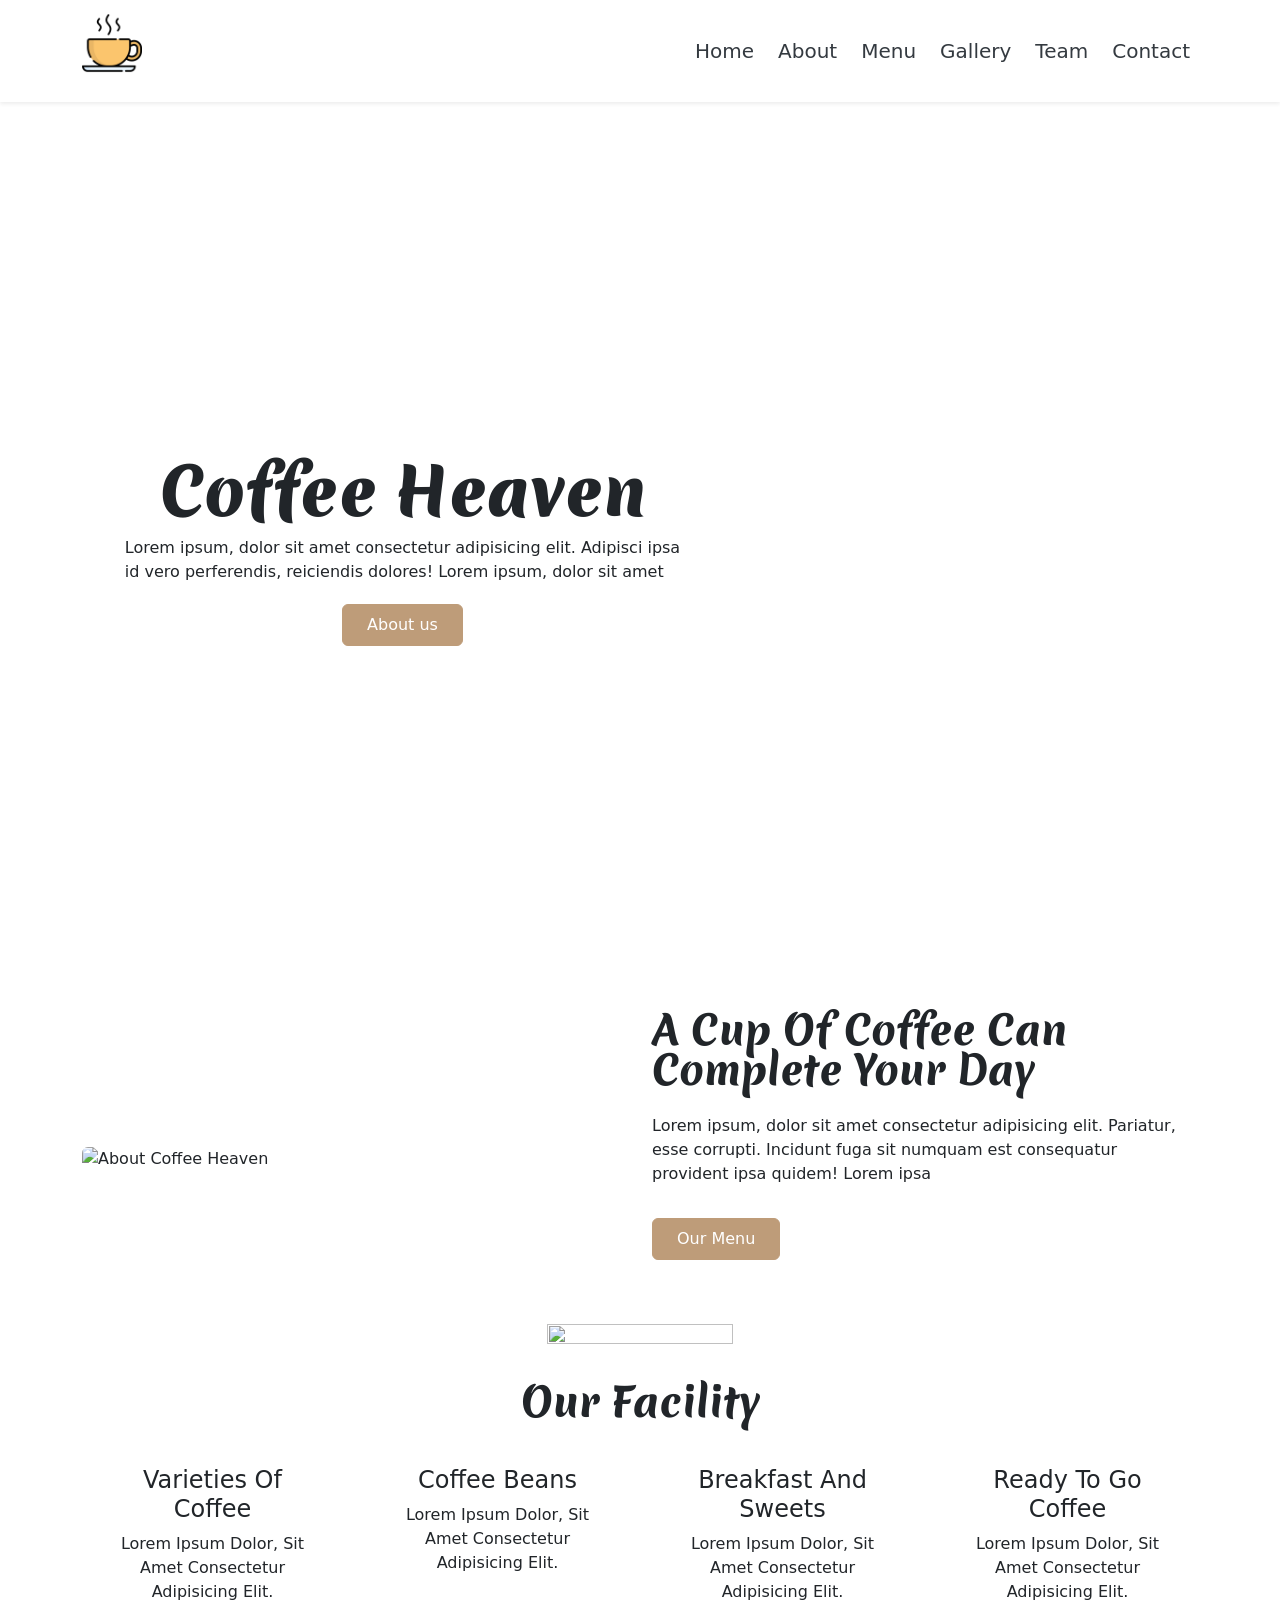
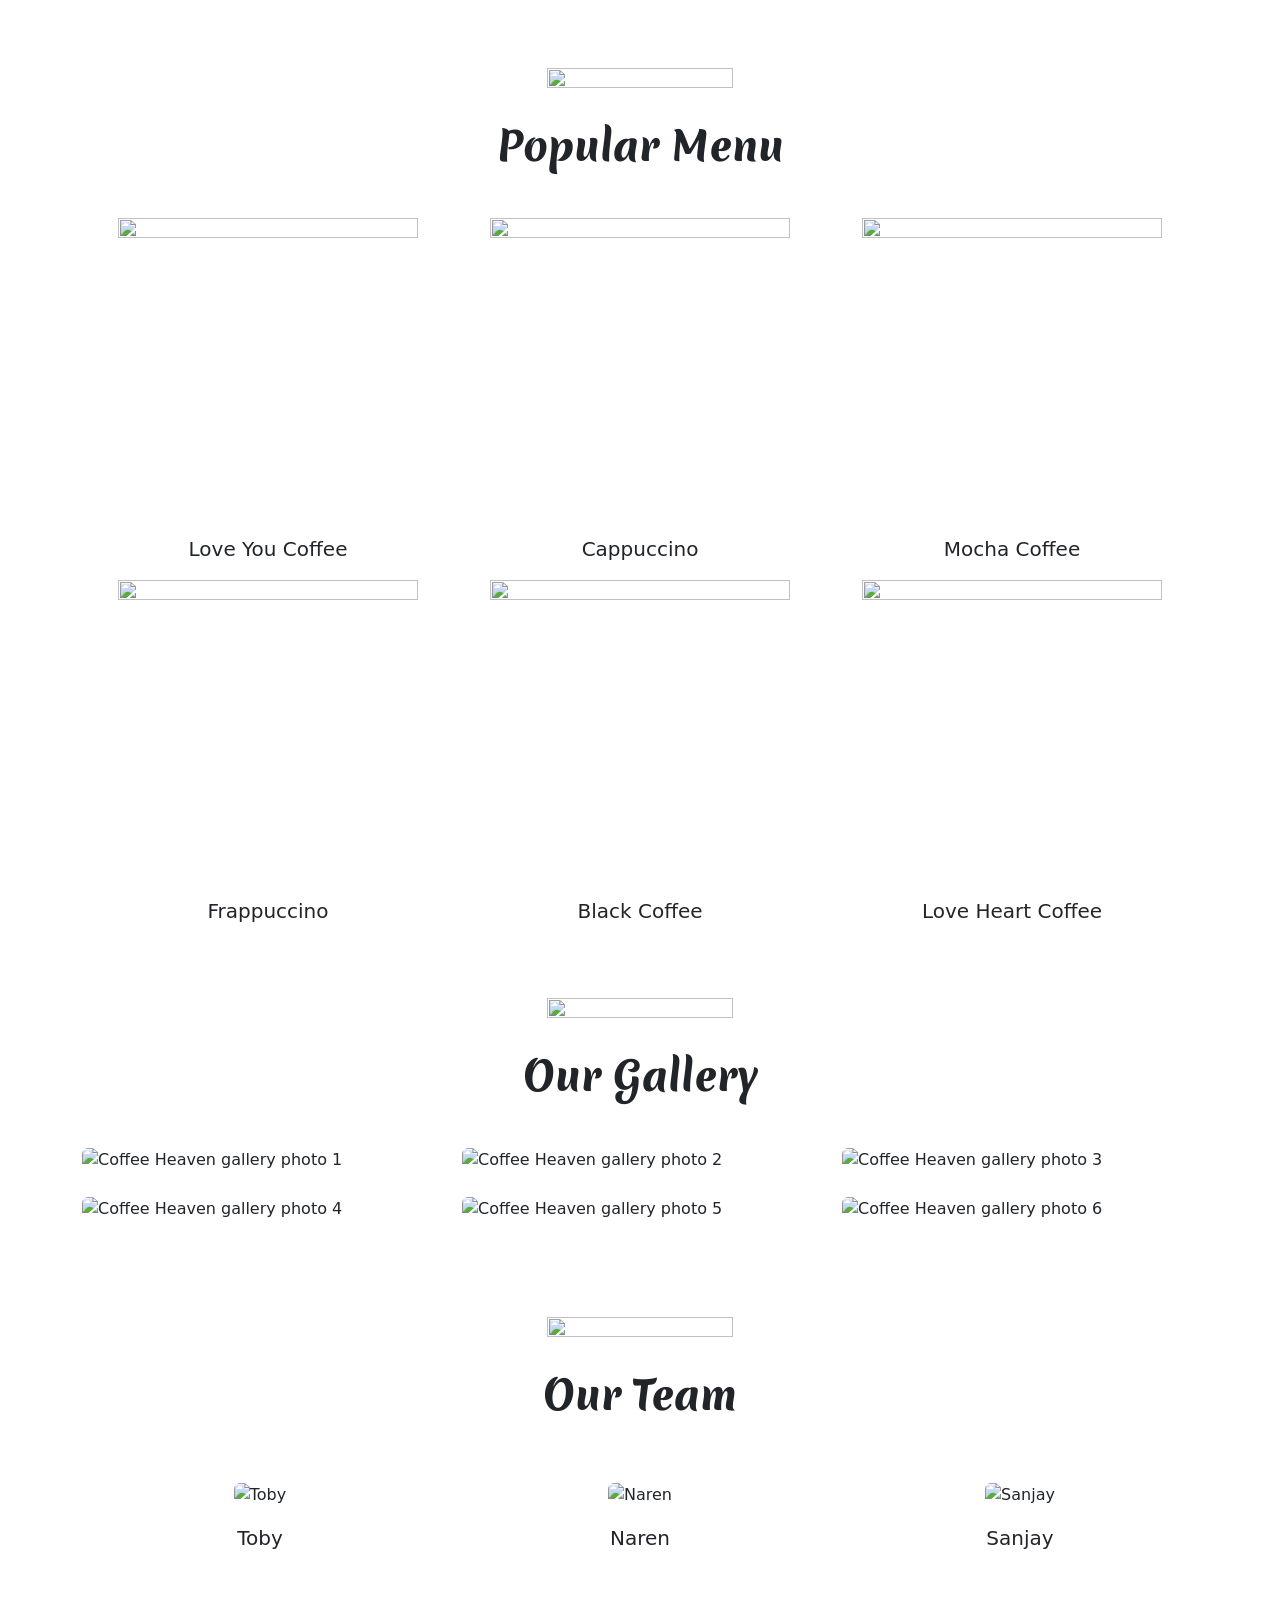
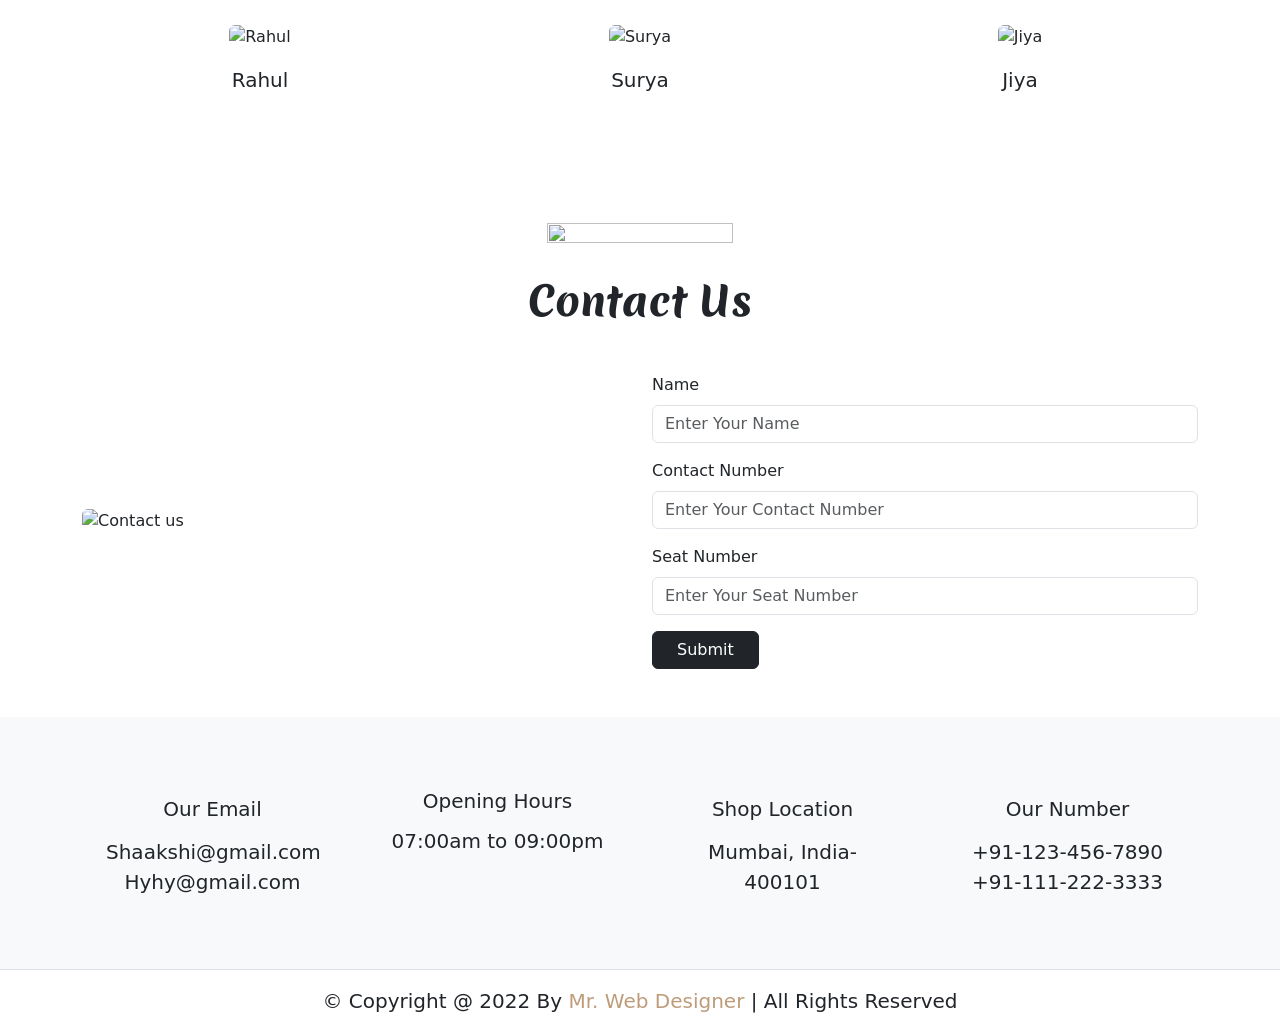
==== index.html @ 3662e6f1 "Firstcommit" ====
<!doctype html>
<html lang="en">

<head>

  <meta charset="UTF-8">

  <meta name="viewport" content="width=device-width, initial-scale=1.0">
  <!-- title -->
  <title>Coffee Heaven</title>


  <!-- Bootstrap CSS -->

  <link href="https://cdn.jsdelivr.net/npm/bootstrap@5.3.8/dist/css/bootstrap.min.css" rel="stylesheet"
    integrity="sha384-sRIl4kxILFvY47J16cr9ZwB07vP4J8+LH7qKQnuqkuIAvNWLzeN8tE5YBujZqJLB" crossorigin="anonymous">
  <!-- google font -->
  <link rel="preconnect" href="https://fonts.googleapis.com">
  <link rel="preconnect" href="https://fonts.gstatic.com" crossorigin>

  <link
    href="https://fonts.googleapis.com/css2?family=Inter:wght@100;200;300;400;500;600;700;800;900&family=Montserrat:wght@100;200;300;400;500;600;700;800;900&family=Open+Sans:wght@300;400;500;600;700;800&family=Oswald:wght@200;300;400;500;600;700&family=Poppins:wght@100;200;300;400;500;600;700;800;900&family=Roboto:wght@100;300;400;500;700;900&family=Lato:wght@100;300;400;700;900&family=Nunito:wght@200;300;400;500;600;700;800;900&family=Raleway:wght@100;200;300;400;500;600;700;800;900&family=Playfair+Display:ital,wght@0,400;0,500;0,600;0,700;1,400;1,500;1,600;1,700&family=Merienda:wght@400;500;600;700;800;900&display=swap"
    rel="stylesheet">


  <!-- Font Awesome -->

  <link rel="stylesheet" href="https://cdnjs.cloudflare.com/ajax/libs/font-awesome/7.0.1/css/all.min.css"
    integrity="sha512-2SwdPD6INVrV/lHTZbO2nodKhrnDdJK9/kg2XD1r9uGqPo1cUbujc+IYdlYdEErWNu69gVcYgdxlmVmzTWnetw=="
    crossorigin="anonymous" referrerpolicy="no-referrer">

  <!-- css link -->
  <link rel="stylesheet" href="style.css">

</head>


<body>
  <header>
    <nav class="navbar navbar-expand-lg shadow-sm sticky-top bg-white">
      <div class="container">
        <a class="navbar-brand" href="#">
          <figure>
            <img src="./assets/Images/logo.png" alt="Coffee Shop" width="60">
          </figure>
        </a>
        <button class="navbar-toggler" type="button" data-bs-toggle="collapse" data-bs-target="#navbarNav"
          aria-controls="navbarNav" aria-expanded="false" aria-label="Toggle navigation">
          <span class="navbar-toggler-icon"></span>
        </button>
        <div class="collapse navbar-collapse" id="navbarNav">
          <ul class="navbar-nav ms-auto gap-lg-2 text-center" id="navigation">
            <li class="nav-item">
              <a class="nav-link nunito fs-5 fw-normal lh-lg" href="#">Home</a>
            </li>
            <li class="nav-item">
              <a class="nav-link nunito fs-5 fw-normal lh-lg" href="#">About</a>
            </li>
            <li class="nav-item">
              <a class="nav-link nunito fs-5 fw-normal lh-lg" href="#">Menu</a>
            </li>
            <li class="nav-item">
              <a class="nav-link nunito fs-5 fw-normal lh-lg" href="#">Gallery</a>
            </li>
            <li class="nav-item">
              <a class="nav-link nunito fs-5 fw-normal lh-lg" href="#">Team</a>
            </li>
            <li class="nav-item">
              <a class="nav-link nunito fs-5 fw-normal lh-lg" href="#">Contact</a>
            </li>
          </ul>
        </div>
      </div>
    </nav>
    <!-- ================= HERO ================= -->

    <section class="min-vh-100 d-flex align-items-center" id="herosection">
      <div class="container">
        <div class="row min-vh-100 align-items-center"><!-- ROW -->
          <div class="col-12 col-sm-10 col-md-8 col-lg-7"><!-- COLUMN -->
            <div class=" box d-flex flex-column align-items-center  gap-1"><!-- subcolumn -->
              <h1 class="merienda display-1  lh-1 " id="heading">
                Coffee Heaven
              </h1>
              <p class="nunito fs-small fw-normal lh-base">
                Lorem ipsum, dolor sit amet consectetur
                adipisicing elit. Adipisci ipsa
                <br class="d-none d-md-block nunito fs-small fw-normal lh-base">
                id vero perferendis, reiciendis dolores!
                Lorem ipsum, dolor sit amet
              </p>
              <a href="#about" class="btn   btn-primary-custom px-4 py-2 ">
                About us
              </a>
            </div>
          </div>
        </div>
      </div>
    </section>
  </header>

  <main>
    <!-- ================= ABOUT ================= -->
    <section id="about" class="py-2">
      <div class="container">
        <div class="row align-items-center g-4"><!-- ROW -->
          <div class="col-12 col-sm-12 col-md-6 col-lg-6"><!-- IMAGE COLUMN -->
            <div class="box"><!-- SUB COLUMN -->
              <figure class="mb-0">
                <img src="./assets/images/about-img.jpg" alt="About Coffee Heaven" class="img-fluid w-100 rounded">
              </figure>
            </div>
          </div>


          <!-- CONTENT COLUMN -->

          <div class="col-12 col-sm-12 col-md-6 col-lg-6"><!-- IMAGE COLUMN -->

            <div class="d-flex flex-column align-items-start gap-3"><!-- SUB COLUMN -->

              <h2 class="merienda display-6 lh-1" id="content">

                A Cup Of Coffee Can Complete Your Day

              </h2>

              <p class="fs-small fw-normal lh-base" id="para">

                Lorem ipsum, dolor sit amet consectetur
                adipisicing elit. Pariatur, esse corrupti.
                Incidunt fuga sit numquam est consequatur
                provident ipsa quidem! Lorem ipsa

              </p>

              <a href="#menu" class=" butts btn btn-primary-custom mb-5 px-4 py-2">
                Our Menu
              </a>

            </div>

          </div>

        </div>

      </div>

    </section>



    <!-- ================= FACILITY ================= -->

    <section class="py-2">

      <div class="container">


        <!-- HEADING ROW -->

        <div class="row"><!-- ROW -->

          <div class="col-12">

            <div class="text-center ">

              <figure class="mb-2">

                <img src="./assets/images/heading-img.jpg" alt="" class="img-fluid" width="186" height="46">

              </figure>

              <h2 class="display-6 merienda fw-800 m-0 ">
                Our Facility
              </h2>

            </div>

          </div>

        </div>


        <!-- CARDS ROW -->

        <div class="row g-4 text-center mb-4">


          <!-- CARD 1 -->

          <div class="col-12 col-sm-6 col-md-6 col-lg-3">

            <div class="h-100 d-flex flex-column
                   align-items-center p-4 ">

              <img src="./assets/images/icon-1.png" alt="" class="img-fluid mb-3">

              <h3 class="h4 nunito">
                Varieties Of Coffee
              </h3>

              <p class="mb-0">

                Lorem Ipsum Dolor,
                Sit Amet Consectetur
                Adipisicing Elit.

              </p>

            </div>

          </div>


          <!-- CARD 2 -->

          <div class="col-12 col-sm-6 col-md-6 col-lg-3">

            <div class="h-100 d-flex flex-column
                   align-items-center p-4">

              <img src="./assets/images/icon-2.png" alt="" class="img-fluid mb-3">

              <h3 class="h4 nunito">
                Coffee Beans
              </h3>

              <p class="mb-0">

                Lorem Ipsum Dolor,
                Sit Amet Consectetur
                Adipisicing Elit.

              </p>

            </div>

          </div>


          <!-- CARD 3 -->

          <div class="col-12 col-sm-6 col-md-6 col-lg-3 ">

            <div class="h-100 d-flex flex-column
                   align-items-center p-4">

              <img src="./assets/images/icon-3.png" alt="" class="img-fluid mb-3">

              <h3 class="h4 nunito">
                Breakfast And Sweets
              </h3>

              <p class="mb-0">

                Lorem Ipsum Dolor,
                Sit Amet Consectetur
                Adipisicing Elit.

              </p>

            </div>

          </div>


          <!-- CARD 4 -->

          <div class="col-12 col-sm-6 col-md-6 col-lg-3">

            <div class="h-100 d-flex flex-column
                   align-items-center p-4">

              <img src="./assets/images/icon-4.png" alt="" class="img-fluid mb-3">

              <h3 class="h4 nunito">
                Ready To Go Coffee
              </h3>

              <p class="mb-0">

                Lorem Ipsum Dolor,
                Sit Amet Consectetur
                Adipisicing Elit.

              </p>

            </div>

          </div>


        </div>

      </div>

    </section>



    <!-- ================= POPULAR MENU ================= -->

    <section id="menu" class="py-2">

      <div class="container">


        <!-- HEADING -->

        <div class="row">

          <div class="col-12">

            <div class="text-center mb-5">

              <figure class="mb-2">

                <img src="./assets/images/heading-img.jpg" alt="" class="img-fluid" width="186" height="46">

              </figure>

              <h2 class="display-6 merienda fw-800">
                Popular Menu
              </h2>

            </div>

          </div>

        </div>


        <!-- MENU ROW -->

        <div class="row g-0 text-center">


          <!-- MENU 1 -->

          <div class="col-12 col-sm-6 col-md-4 col-lg-4">

            <div class="p-0">

              <img src="./assets/images/menu-1.png" alt="" class="img-fluid mb-3" width="300" height="300">

              <p class=" fs-5 fw-normal nunito">
                Love You Coffee
              </p>

            </div>

          </div>


          <!-- MENU 2 -->

          <div class="col-12 col-sm-6 col-md-4 col-lg-4">

            <div class="p-0">

              <img src="./assets/images/menu-2.png" alt="" class="img-fluid mb-3" width="300" height="300">

              <p class="fs-5 fw-normal nunito">
                Cappuccino
              </p>

            </div>

          </div>


          <!-- MENU 3 -->

          <div class="col-12 col-sm-6 col-md-4 col-lg-4">

            <div class="p-0">

              <img src="./assets/images/menu-3.png" alt="" class="img-fluid mb-3 " width="300" height="300">

              <p class="fs-5 fw-normal nunito">
                Mocha Coffee
              </p>

            </div>

          </div>


          <!-- MENU 4 -->

          <div class="col-12 col-sm-6 col-md-4 col-lg-4">

            <div class="p-0">

              <img src="./assets/images/menu-4.png" alt="" class="img-fluid mb-3" width="300" height="300">

              <p class="fs-5 fw-normal nunito">
                Frappuccino
              </p>

            </div>

          </div>


          <!-- MENU 5 -->

          <div class="col-12 col-sm-6 col-md-4 col-lg-4">

            <div class="p-0">

              <img src="./assets/images/menu-5.png" alt="" class="img-fluid mb-3" width="300" height="300">

              <p class="fs-5 fw-normal nunito">
                Black Coffee
              </p>

            </div>

          </div>


          <!-- MENU 6 -->

          <div class="col-12 col-sm-6 col-md-4 col-lg-4">

            <div class="p-0">

              <img src="./assets/images/menu-6.png" alt="" class="img-fluid mb-3" width="300" height="300">

              <p class="fs-5 fw-normal nunito">
                Love Heart Coffee
              </p>

            </div>

          </div>


        </div>

      </div>

    </section>



    <!-- ================= GALLERY ================= -->

    <section id="gallery" class="py-5">

      <div class="container">


        <!-- HEADING -->

        <div class="row">

          <div class="col-12">

            <div class="text-center mb-5">

              <figure class="mb-2">

                <img src="./assets/images/heading-img.jpg" alt="" class="img-fluid" width="186" height="46">

              </figure>

              <h2 class="display-6 merienda fw-800">
                Our Gallery
              </h2>

            </div>

          </div>

        </div>


        <!-- GALLERY ROW -->

        <div class="row g-4">


          <div class="col-12 col-sm-6 col-md-4 col-lg-4">

            <img src="./assets/images/gallery-1.jpg" alt="Coffee Heaven gallery photo 1"
              class="img-fluid w-100 rounded">

          </div>


          <div class="col-12 col-sm-6 col-md-4 col-lg-4">

            <img src="./assets/images/gallery-2.jpg" alt="Coffee Heaven gallery photo 2"
              class="img-fluid w-100 rounded">

          </div>


          <div class="col-12 col-sm-6 col-md-4 col-lg-4">

            <img src="./assets/images/gallery-3.jpg" alt="Coffee Heaven gallery photo 3"
              class="img-fluid w-100 rounded">

          </div>


          <div class="col-12 col-sm-6 col-md-4 col-lg-4">

            <img src="./assets/images/gallery-4.jpg" alt="Coffee Heaven gallery photo 4"
              class="img-fluid w-100 rounded">

          </div>


          <div class="col-12 col-sm-6 col-md-4 col-lg-4">

            <img src="./assets/images/gallery-5.jpg" alt="Coffee Heaven gallery photo 5"
              class="img-fluid w-100 rounded">

          </div>


          <div class="col-12 col-sm-6 col-md-4 col-lg-4">

            <img src="./assets/images/gallery-6.jpg" alt="Coffee Heaven gallery photo 6"
              class="img-fluid w-100 rounded">

          </div>


        </div>

      </div>

    </section>



    <!-- ================= TEAM ================= -->

    <section id="team" class="py-5">

      <div class="container">


        <!-- HEADING -->

        <div class="row">

          <div class="col-12">

            <div class="text-center mb-5">

              <figure class="mb-2">

                <img src="./assets/images/heading-img.jpg" alt="" class="img-fluid" width="186" height="46">

              </figure>

              <h2 class="display-6 merienda fw-800">
                Our Team
              </h2>

            </div>

          </div>

        </div>


        <!-- TEAM ROW -->

        <div class="row g-4 text-center">


          <!-- MEMBER 1 -->

          <div class="col-12 col-sm-6 col-md-4 col-lg-4">

            <div class="p-3">

              <img src="./assets/images/our-team-1.jpg" alt="Toby" class="img-fluid rounded mb-3">

              <p class="fs-5 fw-normal nunito">
                Toby
              </p>

            </div>

          </div>


          <!-- MEMBER 2 -->

          <div class="col-12 col-sm-6 col-md-4 col-lg-4">

            <div class="p-3">

              <img src="./assets/images/our-team-2.jpg" alt="Naren" class="img-fluid rounded mb-3">

              <p class="fs-5 fw-normal nunito">
                Naren
              </p>

            </div>

          </div>


          <!-- MEMBER 3 -->

          <div class="col-12 col-sm-6 col-md-4 col-lg-4">

            <div class="p-3">

              <img src="./assets/images/our-team-3.jpg" alt="Sanjay" class="img-fluid rounded mb-3">

              <p class="fs-5 fw-normal nunito">
                Sanjay
              </p>

            </div>

          </div>


          <!-- MEMBER 4 -->

          <div class="col-12 col-sm-6 col-md-4 col-lg-4">

            <div class="p-3">

              <img src="./assets/images/our-team-4.jpg" alt="Rahul" class="img-fluid rounded mb-3">

              <p class="fs-5 fw-normal nunito">
                Rahul
              </p>

            </div>

          </div>


          <!-- MEMBER 5 -->

          <div class="col-12 col-sm-6 col-md-4 col-lg-4">

            <div class="p-3">

              <img src="./assets/images/our-team-5.jpg" alt="Surya" class="img-fluid rounded mb-3">

              <p class="fs-5 fw-normal nunito">
                Surya
              </p>

            </div>

          </div>


          <!-- MEMBER 6 -->

          <div class="col-12 col-sm-6 col-md-4 col-lg-4">

            <div class="p-3">

              <img src="./assets/images/our-team-6.jpg" alt="Jiya" class="img-fluid rounded mb-3">

              <p class="fs-5 fw-normal nunito">
                Jiya
              </p>

            </div>

          </div>


        </div>

      </div>

    </section>


  </main>



  <!-- =====================================================
     FOOTER
===================================================== -->

  <footer>


    <!-- ================= CONTACT ================= -->

    <section id="contact" class="py-5">

      <div class="container">


        <!-- HEADING -->

        <div class="row">

          <div class="col-12">

            <div class="text-center mb-5">

              <figure class="mb-2">

                <img src="./assets/images/heading-img.jpg" alt="" class="img-fluid" width="186" height="46">

              </figure>

              <h2 class="display-6 merienda fw-800 fs-40 ">
                Contact Us
              </h2>

            </div>

          </div>

        </div>


        <!-- CONTACT ROW -->

        <div class="row align-items-center g-4">


          <!-- IMAGE -->

          <div class="col-12 col-sm-12 col-md-6 col-lg-6">

            <img src="./assets/images/contact-img (1).jpg" alt="Contact us" class="img-fluid w-100 rounded">

          </div>


          <!-- FORM -->

          <div class="col-12 col-sm-12 col-md-6 col-lg-6">

            <form class="d-flex flex-column gap-3">


              <!-- NAME -->

              <div>

                <label for="name" class="form-label">
                  Name
                </label>

                <input type="text" id="name" name="name" class="form-control" placeholder="Enter Your Name" required>

              </div>


              <!-- CONTACT -->

              <div>

                <label for="contactNumber" class="form-label">
                  Contact Number
                </label>

                <input type="tel" id="contactNumber" name="contact" class="form-control"
                  placeholder="Enter Your Contact Number" pattern="[0-9]{10}" required>

              </div>


              <!-- SEAT NUMBER -->

              <div>

                <label for="seatNumber" class="form-label">
                  Seat Number
                </label>

                <input type="number" id="seatNumber" name="seat-number" class="form-control"
                  placeholder="Enter Your Seat Number" required>

              </div>


              <!-- SUBMIT -->

              <button type="submit" class="btn btn-dark align-self-start px-4">
                Submit
              </button>


            </form>

          </div>

        </div>

      </div>

    </section>



    <!-- ================= CONTACT DETAILS ================= -->

    <section class="py-5 bg-light">

      <div class="container">

        <!-- ROW -->

        <div class="row g-4 text-center">


          <!-- EMAIL -->

          <div class="col-12 col-sm-6 col-md-6 col-lg-3">

            <div class="h-100 p-4">

              <i class="fa-solid fa-envelope fs-2 mb-3  " id="icon"></i>

              <h3 class="h5 fs-5 nunito fw-medium lh-lg">
                Our Email
              </h3>

              <p class="mb-0 fs-5 nunito fw-normal lh-md">

                Shaakshi@gmail.com
                <br>
                Hyhy@gmail.com

              </p>

            </div>

          </div>


          <!-- HOURS -->

          <div class="col-12 col-sm-6 col-md-6 col-lg-3">

            <div class="h-100 p-4">

              <i class="fa-regular fa-clock fs-2 mb-3"></i>

              <h3 class="h5 nunito fs-5 fw-medium lh-md">
                Opening Hours
              </h3>

              <p class="mb-0 fs-5 nunito fw-normal lh-lg">
                07:00am to 09:00pm
              </p>

            </div>

          </div>


          <!-- LOCATION -->

          <div class="col-12 col-sm-6 col-md-6 col-lg-3">

            <div class="h-100 p-4">

              <i class="fa-solid fa-location-crosshairs fs-2 mb-3"></i>

              <h3 class="h5 nunito fs-5 fw-medium lh-lg">
                Shop Location
              </h3>

              <p class="mb-0 fs-5 nunito fw-normal lh-md">
                Mumbai, India- 400101
              </p>

            </div>

          </div>


          <!-- PHONE -->

          <div class="col-12 col-sm-6 col-md-6 col-lg-3">

            <div class="h-100 p-4">

              <i class="fa-solid fa-phone fs-2 mb-3"></i>

              <h3 class="h5 nunito fs-5 fw-medium lh-lg">
                Our Number
              </h3>

              <p class="mb-0 fs-5 nunito fw-normal lh-md">

                +91-123-456-7890
                <br>
                +91-111-222-3333

              </p>

            </div>

          </div>


        </div>

      </div>

    </section>



    <!-- ================= COPYRIGHT ================= -->

    <section class="py-3 text-center border-top">

      <div class="container">

        <!-- ROW -->

        <div class="row">

          <!-- COLUMN -->

          <div class="col-12">

            <p class="mb-0 fs-5 fw-normal line-height-30 nunito ">

              © Copyright @ 2022 By

              <span class="fw-normal fs-5 line-height-30 nunito primary-color">
                Mr. Web Designer
              </span>

              | All Rights Reserved

            </p>

          </div>

        </div>

      </div>

    </section>


  </footer>



  <!-- BOOTSTRAP JS -->

  <script src="https://cdn.jsdelivr.net/npm/bootstrap@5.3.8/dist/js/bootstrap.bundle.min.js"
    integrity="sha384-FKyoEForCGlyvwx9Hj09JcYn3nv7wiPVlz7YYwJrWVcXK/BmnVDxM+D2scQbITxI"
    crossorigin="anonymous"></script>


</body>

</html>
---- style.css ----
:root {
  --primaryColor: #be9c79;
  --secondaryColor: #666666;
  --darkColor: #333333;
  --lightColor: #ffffff;
  --regularFont: 1.6rem;
  --headingFont: 2.5rem;
  --ffPrimary: "Nunito Sans", sans-serif;
  --ffSecondary: "Merienda", cursive;
}

/* FIX 1: lowercase path to match assets/images/ used everywhere else
   (case-sensitive servers will 404 on "Images") */
#herosection {
  background: linear-gradient(90deg, white, transparent 70%), url(./assets/images/Background_img.jpeg);
  background-size: cover;
  background-position: center;
  background-repeat: no-repeat;
}

.primary-color {
  color: var(--primaryColor);
}

.nav-link {
  color: rgb(52, 58, 64)
}

/* FIX 4: fluid font-size instead of a fixed 65px that overrides
   Bootstrap's .display-1 responsive scaling */
#heading {
  color: rgb(33, 37, 41);
  font-size: clamp(2.5rem, 8vw, 65px);
  font-weight: 900;
}

.btn-primary-custom {
  background-color: var(--primaryColor);
  border-color: var(--primaryColor);
  color: #fff;
}

.btn-primary-custom:hover {
  background-color: var(--darkColor);
  color: var(--lightColor);
}

/* FIX 5: 6rem margin was flat across all breakpoints, pushing
   navbar/hero/about content off-screen on mobile & tablet.
   Now it only applies at desktop widths and scales down below that. */
.box {
  margin-right: 0;
}


.merienda {
  font-family: "Merienda", serif;
}
#content{
  color: rgb(33, 37, 41);
  font-weight: 800;
}

/* FIX 3: fixed 565px width caused horizontal overflow on mobile/tablet;
   fixed 45px height clipped wrapped text. Now fluid + auto height. */
#para{
  width: 100%;
  max-width: 565px;
  height: auto;
}

.fw-800 {
  font-weight: 800;
}
.headin{
  width: 235px;
  height: 40px;
}
.fs-40 {
  font-size: 40px;
}
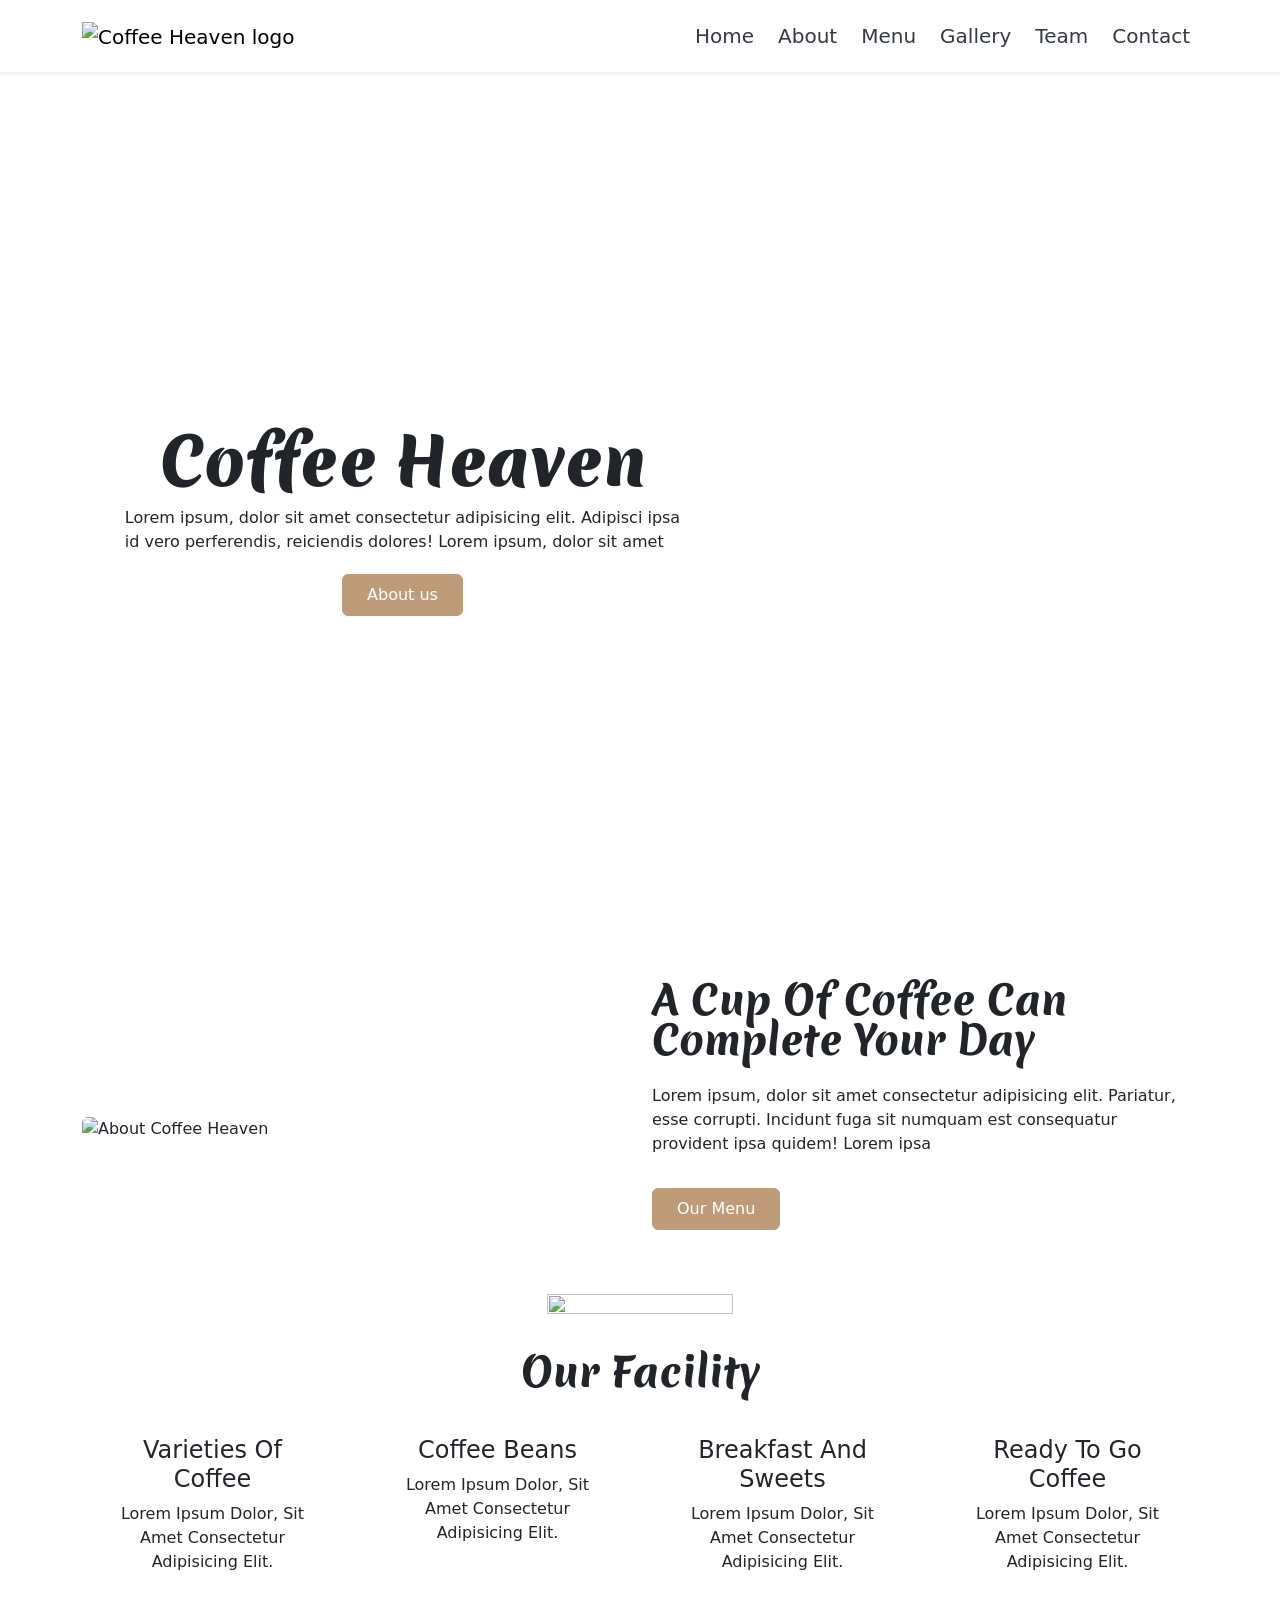
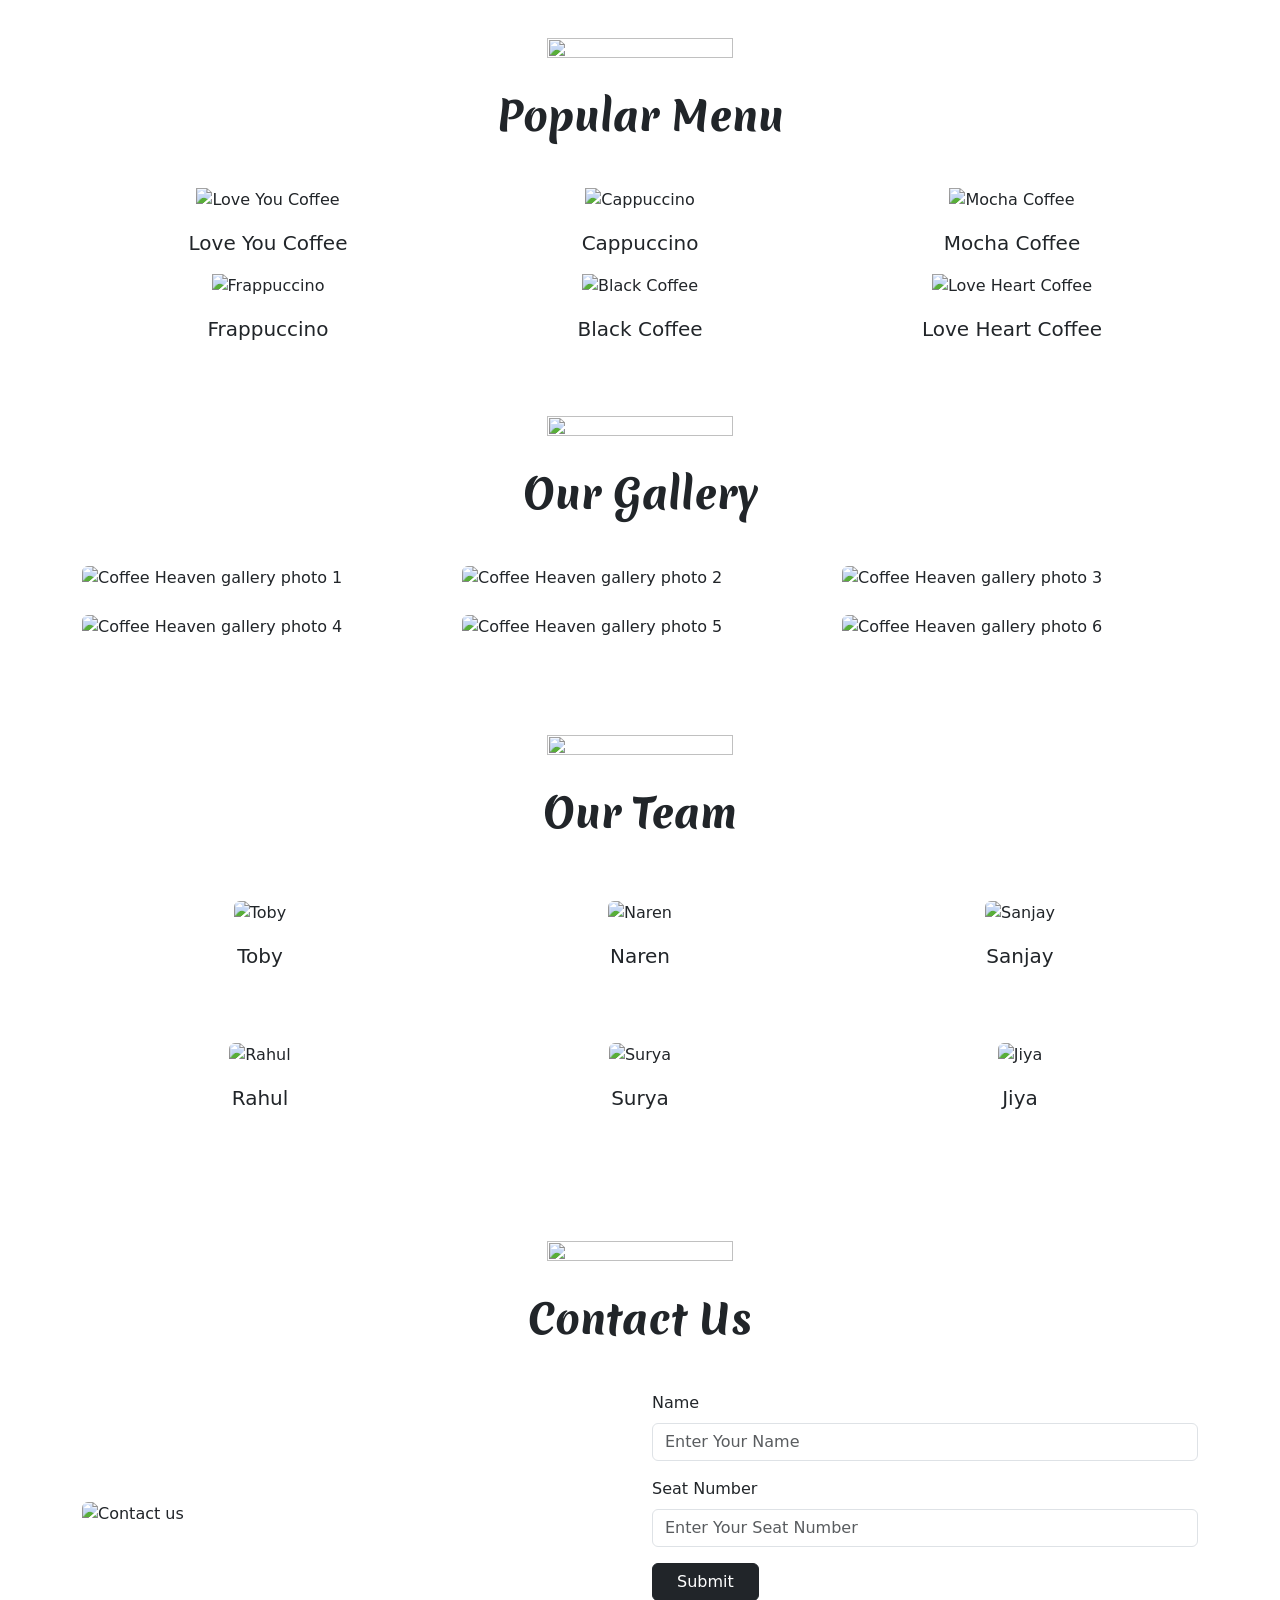
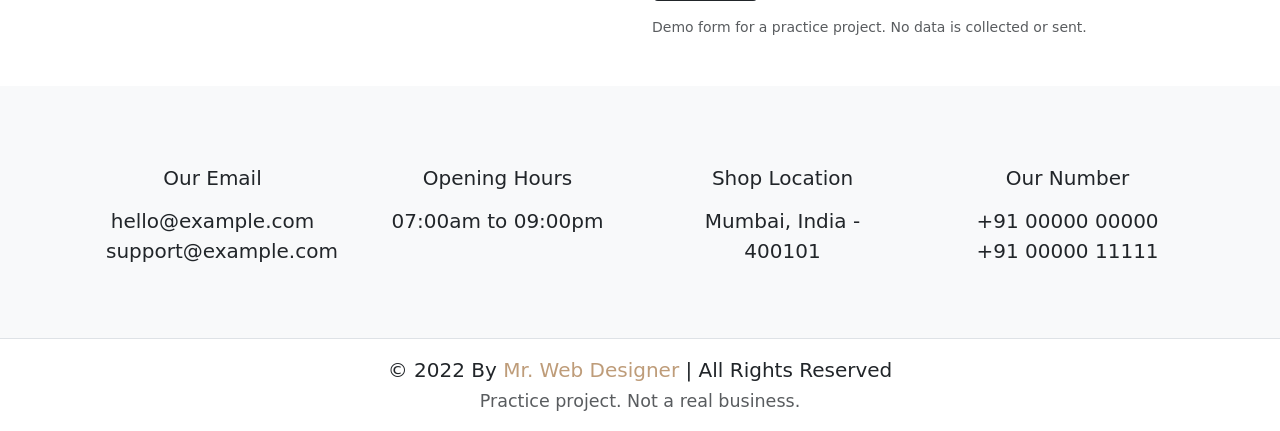
==== commit c003a1a6: "first commit" ====
--- a/index.html
+++ b/index.html
@@ -2,47 +2,37 @@
 <html lang="en">
 
 <head>
-
   <meta charset="UTF-8">
-
   <meta name="viewport" content="width=device-width, initial-scale=1.0">
-  <!-- title -->
+  <meta name="description" content="Coffee Heaven - practice project built with HTML, Bootstrap and CSS.">
   <title>Coffee Heaven</title>
 
-
   <!-- Bootstrap CSS -->
-
   <link href="https://cdn.jsdelivr.net/npm/bootstrap@5.3.8/dist/css/bootstrap.min.css" rel="stylesheet"
     integrity="sha384-sRIl4kxILFvY47J16cr9ZwB07vP4J8+LH7qKQnuqkuIAvNWLzeN8tE5YBujZqJLB" crossorigin="anonymous">
-  <!-- google font -->
+
+  <!-- Google Fonts (only the fonts this site uses) -->
   <link rel="preconnect" href="https://fonts.googleapis.com">
   <link rel="preconnect" href="https://fonts.gstatic.com" crossorigin>
-
   <link
-    href="https://fonts.googleapis.com/css2?family=Inter:wght@100;200;300;400;500;600;700;800;900&family=Montserrat:wght@100;200;300;400;500;600;700;800;900&family=Open+Sans:wght@300;400;500;600;700;800&family=Oswald:wght@200;300;400;500;600;700&family=Poppins:wght@100;200;300;400;500;600;700;800;900&family=Roboto:wght@100;300;400;500;700;900&family=Lato:wght@100;300;400;700;900&family=Nunito:wght@200;300;400;500;600;700;800;900&family=Raleway:wght@100;200;300;400;500;600;700;800;900&family=Playfair+Display:ital,wght@0,400;0,500;0,600;0,700;1,400;1,500;1,600;1,700&family=Merienda:wght@400;500;600;700;800;900&display=swap"
+    href="https://fonts.googleapis.com/css2?family=Merienda:wght@400;700;800;900&family=Nunito:wght@300;400;500;600;700&display=swap"
     rel="stylesheet">
 
-
   <!-- Font Awesome -->
-
   <link rel="stylesheet" href="https://cdnjs.cloudflare.com/ajax/libs/font-awesome/7.0.1/css/all.min.css"
     integrity="sha512-2SwdPD6INVrV/lHTZbO2nodKhrnDdJK9/kg2XD1r9uGqPo1cUbujc+IYdlYdEErWNu69gVcYgdxlmVmzTWnetw=="
     crossorigin="anonymous" referrerpolicy="no-referrer">
 
-  <!-- css link -->
+  <!-- Custom CSS -->
   <link rel="stylesheet" href="style.css">
-
 </head>
-
 
 <body>
   <header>
     <nav class="navbar navbar-expand-lg shadow-sm sticky-top bg-white">
       <div class="container">
-        <a class="navbar-brand" href="#">
-          <figure>
-            <img src="./assets/Images/logo.png" alt="Coffee Shop" width="60">
-          </figure>
+        <a class="navbar-brand" href="#home">
+          <img src="./assets/images/logo.png" alt="Coffee Heaven logo" width="60">
         </a>
         <button class="navbar-toggler" type="button" data-bs-toggle="collapse" data-bs-target="#navbarNav"
           aria-controls="navbarNav" aria-expanded="false" aria-label="Toggle navigation">
@@ -50,48 +40,30 @@
         </button>
         <div class="collapse navbar-collapse" id="navbarNav">
           <ul class="navbar-nav ms-auto gap-lg-2 text-center" id="navigation">
-            <li class="nav-item">
-              <a class="nav-link nunito fs-5 fw-normal lh-lg" href="#">Home</a>
-            </li>
-            <li class="nav-item">
-              <a class="nav-link nunito fs-5 fw-normal lh-lg" href="#">About</a>
-            </li>
-            <li class="nav-item">
-              <a class="nav-link nunito fs-5 fw-normal lh-lg" href="#">Menu</a>
-            </li>
-            <li class="nav-item">
-              <a class="nav-link nunito fs-5 fw-normal lh-lg" href="#">Gallery</a>
-            </li>
-            <li class="nav-item">
-              <a class="nav-link nunito fs-5 fw-normal lh-lg" href="#">Team</a>
-            </li>
-            <li class="nav-item">
-              <a class="nav-link nunito fs-5 fw-normal lh-lg" href="#">Contact</a>
-            </li>
+            <li class="nav-item"><a class="nav-link nunito fs-5 fw-normal lh-lg" href="#home">Home</a></li>
+            <li class="nav-item"><a class="nav-link nunito fs-5 fw-normal lh-lg" href="#about">About</a></li>
+            <li class="nav-item"><a class="nav-link nunito fs-5 fw-normal lh-lg" href="#menu">Menu</a></li>
+            <li class="nav-item"><a class="nav-link nunito fs-5 fw-normal lh-lg" href="#gallery">Gallery</a></li>
+            <li class="nav-item"><a class="nav-link nunito fs-5 fw-normal lh-lg" href="#team">Team</a></li>
+            <li class="nav-item"><a class="nav-link nunito fs-5 fw-normal lh-lg" href="#contact">Contact</a></li>
           </ul>
         </div>
       </div>
     </nav>
+
     <!-- ================= HERO ================= -->
-
-    <section class="min-vh-100 d-flex align-items-center" id="herosection">
-      <div class="container">
-        <div class="row min-vh-100 align-items-center"><!-- ROW -->
-          <div class="col-12 col-sm-10 col-md-8 col-lg-7"><!-- COLUMN -->
-            <div class=" box d-flex flex-column align-items-center  gap-1"><!-- subcolumn -->
-              <h1 class="merienda display-1  lh-1 " id="heading">
-                Coffee Heaven
-              </h1>
+    <section class="min-vh-100 d-flex align-items-center" id="home">
+      <div class="container">
+        <div class="row min-vh-100 align-items-center">
+          <div class="col-12 col-sm-10 col-md-8 col-lg-7">
+            <div class="box d-flex flex-column align-items-center gap-1">
+              <h1 class="merienda display-1 lh-1" id="heading">Coffee Heaven</h1>
               <p class="nunito fs-small fw-normal lh-base">
-                Lorem ipsum, dolor sit amet consectetur
-                adipisicing elit. Adipisci ipsa
-                <br class="d-none d-md-block nunito fs-small fw-normal lh-base">
-                id vero perferendis, reiciendis dolores!
-                Lorem ipsum, dolor sit amet
+                Lorem ipsum, dolor sit amet consectetur adipisicing elit. Adipisci ipsa
+                <br class="d-none d-md-block">
+                id vero perferendis, reiciendis dolores! Lorem ipsum, dolor sit amet
               </p>
-              <a href="#about" class="btn   btn-primary-custom px-4 py-2 ">
-                About us
-              </a>
+              <a href="#about" class="btn btn-primary-custom px-4 py-2">About us</a>
             </div>
           </div>
         </div>
@@ -103,869 +75,348 @@
     <!-- ================= ABOUT ================= -->
     <section id="about" class="py-2">
       <div class="container">
-        <div class="row align-items-center g-4"><!-- ROW -->
-          <div class="col-12 col-sm-12 col-md-6 col-lg-6"><!-- IMAGE COLUMN -->
-            <div class="box"><!-- SUB COLUMN -->
-              <figure class="mb-0">
-                <img src="./assets/images/about-img.jpg" alt="About Coffee Heaven" class="img-fluid w-100 rounded">
+        <div class="row align-items-center g-4">
+          <div class="col-12 col-md-6">
+            <figure class="mb-0">
+              <img src="./assets/images/about-img.jpg" alt="About Coffee Heaven" class="img-fluid w-100 rounded"
+                loading="lazy">
+            </figure>
+          </div>
+
+          <div class="col-12 col-md-6">
+            <div class="d-flex flex-column align-items-start gap-3">
+              <h2 class="merienda display-6 lh-1" id="content">A Cup Of Coffee Can Complete Your Day</h2>
+              <p class="fs-small fw-normal lh-base nunito" id="para">
+                Lorem ipsum, dolor sit amet consectetur adipisicing elit. Pariatur, esse corrupti.
+                Incidunt fuga sit numquam est consequatur provident ipsa quidem! Lorem ipsa
+              </p>
+              <a href="#menu" class="btn btn-primary-custom mb-5 px-4 py-2">Our Menu</a>
+            </div>
+          </div>
+        </div>
+      </div>
+    </section>
+
+    <!-- ================= FACILITY ================= -->
+    <section id="facility" class="py-2">
+      <div class="container">
+        <div class="row">
+          <div class="col-12">
+            <div class="text-center">
+              <figure class="mb-2">
+                <img src="./assets/images/heading-img.jpg" alt="" class="img-fluid" width="186" height="46">
               </figure>
-            </div>
-          </div>
-
-
-          <!-- CONTENT COLUMN -->
-
-          <div class="col-12 col-sm-12 col-md-6 col-lg-6"><!-- IMAGE COLUMN -->
-
-            <div class="d-flex flex-column align-items-start gap-3"><!-- SUB COLUMN -->
-
-              <h2 class="merienda display-6 lh-1" id="content">
-
-                A Cup Of Coffee Can Complete Your Day
-
-              </h2>
-
-              <p class="fs-small fw-normal lh-base" id="para">
-
-                Lorem ipsum, dolor sit amet consectetur
-                adipisicing elit. Pariatur, esse corrupti.
-                Incidunt fuga sit numquam est consequatur
-                provident ipsa quidem! Lorem ipsa
-
+              <h2 class="display-6 merienda fw-800 m-0">Our Facility</h2>
+            </div>
+          </div>
+        </div>
+
+        <div class="row g-4 text-center mb-4">
+          <div class="col-12 col-sm-6 col-lg-3">
+            <div class="h-100 d-flex flex-column align-items-center p-4">
+              <img src="./assets/images/icon-1.png" alt="" class="img-fluid mb-3" loading="lazy">
+              <h3 class="h4 nunito">Varieties Of Coffee</h3>
+              <p class="mb-0 nunito">Lorem Ipsum Dolor, Sit Amet Consectetur Adipisicing Elit.</p>
+            </div>
+          </div>
+
+          <div class="col-12 col-sm-6 col-lg-3">
+            <div class="h-100 d-flex flex-column align-items-center p-4">
+              <img src="./assets/images/icon-2.png" alt="" class="img-fluid mb-3" loading="lazy">
+              <h3 class="h4 nunito">Coffee Beans</h3>
+              <p class="mb-0 nunito">Lorem Ipsum Dolor, Sit Amet Consectetur Adipisicing Elit.</p>
+            </div>
+          </div>
+
+          <div class="col-12 col-sm-6 col-lg-3">
+            <div class="h-100 d-flex flex-column align-items-center p-4">
+              <img src="./assets/images/icon-3.png" alt="" class="img-fluid mb-3" loading="lazy">
+              <h3 class="h4 nunito">Breakfast And Sweets</h3>
+              <p class="mb-0 nunito">Lorem Ipsum Dolor, Sit Amet Consectetur Adipisicing Elit.</p>
+            </div>
+          </div>
+
+          <div class="col-12 col-sm-6 col-lg-3">
+            <div class="h-100 d-flex flex-column align-items-center p-4">
+              <img src="./assets/images/icon-4.png" alt="" class="img-fluid mb-3" loading="lazy">
+              <h3 class="h4 nunito">Ready To Go Coffee</h3>
+              <p class="mb-0 nunito">Lorem Ipsum Dolor, Sit Amet Consectetur Adipisicing Elit.</p>
+            </div>
+          </div>
+        </div>
+      </div>
+    </section>
+
+    <!-- ================= POPULAR MENU ================= -->
+    <section id="menu" class="py-2">
+      <div class="container">
+        <div class="row">
+          <div class="col-12">
+            <div class="text-center mb-5">
+              <figure class="mb-2">
+                <img src="./assets/images/heading-img.jpg" alt="" class="img-fluid" width="186" height="46">
+              </figure>
+              <h2 class="display-6 merienda fw-800">Popular Menu</h2>
+            </div>
+          </div>
+        </div>
+
+        <div class="row g-0 text-center">
+          <div class="col-12 col-sm-6 col-md-4">
+            <img src="./assets/images/menu-1.png" alt="Love You Coffee" class="img-fluid mb-3" width="300"
+              height="300" loading="lazy">
+            <p class="fs-5 fw-normal nunito">Love You Coffee</p>
+          </div>
+
+          <div class="col-12 col-sm-6 col-md-4">
+            <img src="./assets/images/menu-2.png" alt="Cappuccino" class="img-fluid mb-3" width="300" height="300"
+              loading="lazy">
+            <p class="fs-5 fw-normal nunito">Cappuccino</p>
+          </div>
+
+          <div class="col-12 col-sm-6 col-md-4">
+            <img src="./assets/images/menu-3.png" alt="Mocha Coffee" class="img-fluid mb-3" width="300" height="300"
+              loading="lazy">
+            <p class="fs-5 fw-normal nunito">Mocha Coffee</p>
+          </div>
+
+          <div class="col-12 col-sm-6 col-md-4">
+            <img src="./assets/images/menu-4.png" alt="Frappuccino" class="img-fluid mb-3" width="300" height="300"
+              loading="lazy">
+            <p class="fs-5 fw-normal nunito">Frappuccino</p>
+          </div>
+
+          <div class="col-12 col-sm-6 col-md-4">
+            <img src="./assets/images/menu-5.png" alt="Black Coffee" class="img-fluid mb-3" width="300" height="300"
+              loading="lazy">
+            <p class="fs-5 fw-normal nunito">Black Coffee</p>
+          </div>
+
+          <div class="col-12 col-sm-6 col-md-4">
+            <img src="./assets/images/menu-6.png" alt="Love Heart Coffee" class="img-fluid mb-3" width="300"
+              height="300" loading="lazy">
+            <p class="fs-5 fw-normal nunito">Love Heart Coffee</p>
+          </div>
+        </div>
+      </div>
+    </section>
+
+    <!-- ================= GALLERY ================= -->
+    <section id="gallery" class="py-5">
+      <div class="container">
+        <div class="row">
+          <div class="col-12">
+            <div class="text-center mb-5">
+              <figure class="mb-2">
+                <img src="./assets/images/heading-img.jpg" alt="" class="img-fluid" width="186" height="46">
+              </figure>
+              <h2 class="display-6 merienda fw-800">Our Gallery</h2>
+            </div>
+          </div>
+        </div>
+
+        <div class="row g-4">
+          <div class="col-12 col-sm-6 col-md-4">
+            <img src="./assets/images/gallery-1.jpg" alt="Coffee Heaven gallery photo 1"
+              class="img-fluid w-100 rounded" loading="lazy">
+          </div>
+          <div class="col-12 col-sm-6 col-md-4">
+            <img src="./assets/images/gallery-2.jpg" alt="Coffee Heaven gallery photo 2"
+              class="img-fluid w-100 rounded" loading="lazy">
+          </div>
+          <div class="col-12 col-sm-6 col-md-4">
+            <img src="./assets/images/gallery-3.jpg" alt="Coffee Heaven gallery photo 3"
+              class="img-fluid w-100 rounded" loading="lazy">
+          </div>
+          <div class="col-12 col-sm-6 col-md-4">
+            <img src="./assets/images/gallery-4.jpg" alt="Coffee Heaven gallery photo 4"
+              class="img-fluid w-100 rounded" loading="lazy">
+          </div>
+          <div class="col-12 col-sm-6 col-md-4">
+            <img src="./assets/images/gallery-5.jpg" alt="Coffee Heaven gallery photo 5"
+              class="img-fluid w-100 rounded" loading="lazy">
+          </div>
+          <div class="col-12 col-sm-6 col-md-4">
+            <img src="./assets/images/gallery-6.jpg" alt="Coffee Heaven gallery photo 6"
+              class="img-fluid w-100 rounded" loading="lazy">
+          </div>
+        </div>
+      </div>
+    </section>
+
+    <!-- ================= TEAM ================= -->
+    <section id="team" class="py-5">
+      <div class="container">
+        <div class="row">
+          <div class="col-12">
+            <div class="text-center mb-5">
+              <figure class="mb-2">
+                <img src="./assets/images/heading-img.jpg" alt="" class="img-fluid" width="186" height="46">
+              </figure>
+              <h2 class="display-6 merienda fw-800">Our Team</h2>
+            </div>
+          </div>
+        </div>
+
+        <div class="row g-4 text-center">
+          <div class="col-12 col-sm-6 col-md-4">
+            <div class="p-3">
+              <img src="./assets/images/our-team-1.jpg" alt="Toby" class="img-fluid rounded mb-3" loading="lazy">
+              <p class="fs-5 fw-normal nunito">Toby</p>
+            </div>
+          </div>
+          <div class="col-12 col-sm-6 col-md-4">
+            <div class="p-3">
+              <img src="./assets/images/our-team-2.jpg" alt="Naren" class="img-fluid rounded mb-3" loading="lazy">
+              <p class="fs-5 fw-normal nunito">Naren</p>
+            </div>
+          </div>
+          <div class="col-12 col-sm-6 col-md-4">
+            <div class="p-3">
+              <img src="./assets/images/our-team-3.jpg" alt="Sanjay" class="img-fluid rounded mb-3" loading="lazy">
+              <p class="fs-5 fw-normal nunito">Sanjay</p>
+            </div>
+          </div>
+          <div class="col-12 col-sm-6 col-md-4">
+            <div class="p-3">
+              <img src="./assets/images/our-team-4.jpg" alt="Rahul" class="img-fluid rounded mb-3" loading="lazy">
+              <p class="fs-5 fw-normal nunito">Rahul</p>
+            </div>
+          </div>
+          <div class="col-12 col-sm-6 col-md-4">
+            <div class="p-3">
+              <img src="./assets/images/our-team-5.jpg" alt="Surya" class="img-fluid rounded mb-3" loading="lazy">
+              <p class="fs-5 fw-normal nunito">Surya</p>
+            </div>
+          </div>
+          <div class="col-12 col-sm-6 col-md-4">
+            <div class="p-3">
+              <img src="./assets/images/our-team-6.jpg" alt="Jiya" class="img-fluid rounded mb-3" loading="lazy">
+              <p class="fs-5 fw-normal nunito">Jiya</p>
+            </div>
+          </div>
+        </div>
+      </div>
+    </section>
+  </main>
+
+  <!-- ================= FOOTER ================= -->
+  <footer>
+    <!-- CONTACT -->
+    <section id="contact" class="py-5">
+      <div class="container">
+        <div class="row">
+          <div class="col-12">
+            <div class="text-center mb-5">
+              <figure class="mb-2">
+                <img src="./assets/images/heading-img.jpg" alt="" class="img-fluid" width="186" height="46">
+              </figure>
+              <h2 class="display-6 merienda fw-800 fs-40">Contact Us</h2>
+            </div>
+          </div>
+        </div>
+
+        <div class="row align-items-center g-4">
+          <div class="col-12 col-md-6">
+            <img src="./assets/images/contact-img.jpg" alt="Contact us" class="img-fluid w-100 rounded"
+              loading="lazy">
+          </div>
+
+          <div class="col-12 col-md-6">
+            <!-- Demo form: nothing is sent or stored -->
+            <form class="d-flex flex-column gap-3" id="demoForm" novalidate>
+              <div>
+                <label for="name" class="form-label nunito">Name</label>
+                <input type="text" id="name" name="name" class="form-control" placeholder="Enter Your Name"
+                  required>
+              </div>
+
+              <div>
+                <label for="seatNumber" class="form-label nunito">Seat Number</label>
+                <input type="number" id="seatNumber" name="seat-number" class="form-control"
+                  placeholder="Enter Your Seat Number" min="1" required>
+              </div>
+
+              <button type="submit" class="btn btn-dark align-self-start px-4">Submit</button>
+              <small class="text-muted nunito">Demo form for a practice project. No data is collected or sent.</small>
+            </form>
+          </div>
+        </div>
+      </div>
+    </section>
+
+    <!-- CONTACT DETAILS -->
+    <section class="py-5 bg-light">
+      <div class="container">
+        <div class="row g-4 text-center">
+          <div class="col-12 col-sm-6 col-lg-3">
+            <div class="h-100 p-4">
+              <i class="fa-solid fa-envelope fs-2 mb-3" id="icon"></i>
+              <h3 class="h5 fs-5 nunito fw-medium lh-lg">Our Email</h3>
+              <p class="mb-0 fs-5 nunito fw-normal">
+                hello@example.com
+                <br>
+                support@example.com
               </p>
-
-              <a href="#menu" class=" butts btn btn-primary-custom mb-5 px-4 py-2">
-                Our Menu
-              </a>
-
-            </div>
-
-          </div>
-
-        </div>
-
-      </div>
-
-    </section>
-
-
-
-    <!-- ================= FACILITY ================= -->
-
-    <section class="py-2">
-
-      <div class="container">
-
-
-        <!-- HEADING ROW -->
-
-        <div class="row"><!-- ROW -->
-
-          <div class="col-12">
-
-            <div class="text-center ">
-
-              <figure class="mb-2">
-
-                <img src="./assets/images/heading-img.jpg" alt="" class="img-fluid" width="186" height="46">
-
-              </figure>
-
-              <h2 class="display-6 merienda fw-800 m-0 ">
-                Our Facility
-              </h2>
-
-            </div>
-
-          </div>
-
-        </div>
-
-
-        <!-- CARDS ROW -->
-
-        <div class="row g-4 text-center mb-4">
-
-
-          <!-- CARD 1 -->
-
-          <div class="col-12 col-sm-6 col-md-6 col-lg-3">
-
-            <div class="h-100 d-flex flex-column
-                   align-items-center p-4 ">
-
-              <img src="./assets/images/icon-1.png" alt="" class="img-fluid mb-3">
-
-              <h3 class="h4 nunito">
-                Varieties Of Coffee
-              </h3>
-
-              <p class="mb-0">
-
-                Lorem Ipsum Dolor,
-                Sit Amet Consectetur
-                Adipisicing Elit.
-
+            </div>
+          </div>
+
+          <div class="col-12 col-sm-6 col-lg-3">
+            <div class="h-100 p-4">
+              <i class="fa-regular fa-clock fs-2 mb-3"></i>
+              <h3 class="h5 nunito fs-5 fw-medium lh-lg">Opening Hours</h3>
+              <p class="mb-0 fs-5 nunito fw-normal">07:00am to 09:00pm</p>
+            </div>
+          </div>
+
+          <div class="col-12 col-sm-6 col-lg-3">
+            <div class="h-100 p-4">
+              <i class="fa-solid fa-location-crosshairs fs-2 mb-3"></i>
+              <h3 class="h5 nunito fs-5 fw-medium lh-lg">Shop Location</h3>
+              <p class="mb-0 fs-5 nunito fw-normal">Mumbai, India - 400101</p>
+            </div>
+          </div>
+
+          <div class="col-12 col-sm-6 col-lg-3">
+            <div class="h-100 p-4">
+              <i class="fa-solid fa-phone fs-2 mb-3"></i>
+              <h3 class="h5 nunito fs-5 fw-medium lh-lg">Our Number</h3>
+              <p class="mb-0 fs-5 nunito fw-normal">
+                +91 00000 00000
+                <br>
+                +91 00000 11111
               </p>
-
-            </div>
-
-          </div>
-
-
-          <!-- CARD 2 -->
-
-          <div class="col-12 col-sm-6 col-md-6 col-lg-3">
-
-            <div class="h-100 d-flex flex-column
-                   align-items-center p-4">
-
-              <img src="./assets/images/icon-2.png" alt="" class="img-fluid mb-3">
-
-              <h3 class="h4 nunito">
-                Coffee Beans
-              </h3>
-
-              <p class="mb-0">
-
-                Lorem Ipsum Dolor,
-                Sit Amet Consectetur
-                Adipisicing Elit.
-
-              </p>
-
-            </div>
-
-          </div>
-
-
-          <!-- CARD 3 -->
-
-          <div class="col-12 col-sm-6 col-md-6 col-lg-3 ">
-
-            <div class="h-100 d-flex flex-column
-                   align-items-center p-4">
-
-              <img src="./assets/images/icon-3.png" alt="" class="img-fluid mb-3">
-
-              <h3 class="h4 nunito">
-                Breakfast And Sweets
-              </h3>
-
-              <p class="mb-0">
-
-                Lorem Ipsum Dolor,
-                Sit Amet Consectetur
-                Adipisicing Elit.
-
-              </p>
-
-            </div>
-
-          </div>
-
-
-          <!-- CARD 4 -->
-
-          <div class="col-12 col-sm-6 col-md-6 col-lg-3">
-
-            <div class="h-100 d-flex flex-column
-                   align-items-center p-4">
-
-              <img src="./assets/images/icon-4.png" alt="" class="img-fluid mb-3">
-
-              <h3 class="h4 nunito">
-                Ready To Go Coffee
-              </h3>
-
-              <p class="mb-0">
-
-                Lorem Ipsum Dolor,
-                Sit Amet Consectetur
-                Adipisicing Elit.
-
-              </p>
-
-            </div>
-
-          </div>
-
-
-        </div>
-
-      </div>
-
-    </section>
-
-
-
-    <!-- ================= POPULAR MENU ================= -->
-
-    <section id="menu" class="py-2">
-
-      <div class="container">
-
-
-        <!-- HEADING -->
-
-        <div class="row">
-
-          <div class="col-12">
-
-            <div class="text-center mb-5">
-
-              <figure class="mb-2">
-
-                <img src="./assets/images/heading-img.jpg" alt="" class="img-fluid" width="186" height="46">
-
-              </figure>
-
-              <h2 class="display-6 merienda fw-800">
-                Popular Menu
-              </h2>
-
-            </div>
-
-          </div>
-
-        </div>
-
-
-        <!-- MENU ROW -->
-
-        <div class="row g-0 text-center">
-
-
-          <!-- MENU 1 -->
-
-          <div class="col-12 col-sm-6 col-md-4 col-lg-4">
-
-            <div class="p-0">
-
-              <img src="./assets/images/menu-1.png" alt="" class="img-fluid mb-3" width="300" height="300">
-
-              <p class=" fs-5 fw-normal nunito">
-                Love You Coffee
-              </p>
-
-            </div>
-
-          </div>
-
-
-          <!-- MENU 2 -->
-
-          <div class="col-12 col-sm-6 col-md-4 col-lg-4">
-
-            <div class="p-0">
-
-              <img src="./assets/images/menu-2.png" alt="" class="img-fluid mb-3" width="300" height="300">
-
-              <p class="fs-5 fw-normal nunito">
-                Cappuccino
-              </p>
-
-            </div>
-
-          </div>
-
-
-          <!-- MENU 3 -->
-
-          <div class="col-12 col-sm-6 col-md-4 col-lg-4">
-
-            <div class="p-0">
-
-              <img src="./assets/images/menu-3.png" alt="" class="img-fluid mb-3 " width="300" height="300">
-
-              <p class="fs-5 fw-normal nunito">
-                Mocha Coffee
-              </p>
-
-            </div>
-
-          </div>
-
-
-          <!-- MENU 4 -->
-
-          <div class="col-12 col-sm-6 col-md-4 col-lg-4">
-
-            <div class="p-0">
-
-              <img src="./assets/images/menu-4.png" alt="" class="img-fluid mb-3" width="300" height="300">
-
-              <p class="fs-5 fw-normal nunito">
-                Frappuccino
-              </p>
-
-            </div>
-
-          </div>
-
-
-          <!-- MENU 5 -->
-
-          <div class="col-12 col-sm-6 col-md-4 col-lg-4">
-
-            <div class="p-0">
-
-              <img src="./assets/images/menu-5.png" alt="" class="img-fluid mb-3" width="300" height="300">
-
-              <p class="fs-5 fw-normal nunito">
-                Black Coffee
-              </p>
-
-            </div>
-
-          </div>
-
-
-          <!-- MENU 6 -->
-
-          <div class="col-12 col-sm-6 col-md-4 col-lg-4">
-
-            <div class="p-0">
-
-              <img src="./assets/images/menu-6.png" alt="" class="img-fluid mb-3" width="300" height="300">
-
-              <p class="fs-5 fw-normal nunito">
-                Love Heart Coffee
-              </p>
-
-            </div>
-
-          </div>
-
-
-        </div>
-
-      </div>
-
-    </section>
-
-
-
-    <!-- ================= GALLERY ================= -->
-
-    <section id="gallery" class="py-5">
-
-      <div class="container">
-
-
-        <!-- HEADING -->
-
-        <div class="row">
-
-          <div class="col-12">
-
-            <div class="text-center mb-5">
-
-              <figure class="mb-2">
-
-                <img src="./assets/images/heading-img.jpg" alt="" class="img-fluid" width="186" height="46">
-
-              </figure>
-
-              <h2 class="display-6 merienda fw-800">
-                Our Gallery
-              </h2>
-
-            </div>
-
-          </div>
-
-        </div>
-
-
-        <!-- GALLERY ROW -->
-
-        <div class="row g-4">
-
-
-          <div class="col-12 col-sm-6 col-md-4 col-lg-4">
-
-            <img src="./assets/images/gallery-1.jpg" alt="Coffee Heaven gallery photo 1"
-              class="img-fluid w-100 rounded">
-
-          </div>
-
-
-          <div class="col-12 col-sm-6 col-md-4 col-lg-4">
-
-            <img src="./assets/images/gallery-2.jpg" alt="Coffee Heaven gallery photo 2"
-              class="img-fluid w-100 rounded">
-
-          </div>
-
-
-          <div class="col-12 col-sm-6 col-md-4 col-lg-4">
-
-            <img src="./assets/images/gallery-3.jpg" alt="Coffee Heaven gallery photo 3"
-              class="img-fluid w-100 rounded">
-
-          </div>
-
-
-          <div class="col-12 col-sm-6 col-md-4 col-lg-4">
-
-            <img src="./assets/images/gallery-4.jpg" alt="Coffee Heaven gallery photo 4"
-              class="img-fluid w-100 rounded">
-
-          </div>
-
-
-          <div class="col-12 col-sm-6 col-md-4 col-lg-4">
-
-            <img src="./assets/images/gallery-5.jpg" alt="Coffee Heaven gallery photo 5"
-              class="img-fluid w-100 rounded">
-
-          </div>
-
-
-          <div class="col-12 col-sm-6 col-md-4 col-lg-4">
-
-            <img src="./assets/images/gallery-6.jpg" alt="Coffee Heaven gallery photo 6"
-              class="img-fluid w-100 rounded">
-
-          </div>
-
-
-        </div>
-
-      </div>
-
-    </section>
-
-
-
-    <!-- ================= TEAM ================= -->
-
-    <section id="team" class="py-5">
-
-      <div class="container">
-
-
-        <!-- HEADING -->
-
-        <div class="row">
-
-          <div class="col-12">
-
-            <div class="text-center mb-5">
-
-              <figure class="mb-2">
-
-                <img src="./assets/images/heading-img.jpg" alt="" class="img-fluid" width="186" height="46">
-
-              </figure>
-
-              <h2 class="display-6 merienda fw-800">
-                Our Team
-              </h2>
-
-            </div>
-
-          </div>
-
-        </div>
-
-
-        <!-- TEAM ROW -->
-
-        <div class="row g-4 text-center">
-
-
-          <!-- MEMBER 1 -->
-
-          <div class="col-12 col-sm-6 col-md-4 col-lg-4">
-
-            <div class="p-3">
-
-              <img src="./assets/images/our-team-1.jpg" alt="Toby" class="img-fluid rounded mb-3">
-
-              <p class="fs-5 fw-normal nunito">
-                Toby
-              </p>
-
-            </div>
-
-          </div>
-
-
-          <!-- MEMBER 2 -->
-
-          <div class="col-12 col-sm-6 col-md-4 col-lg-4">
-
-            <div class="p-3">
-
-              <img src="./assets/images/our-team-2.jpg" alt="Naren" class="img-fluid rounded mb-3">
-
-              <p class="fs-5 fw-normal nunito">
-                Naren
-              </p>
-
-            </div>
-
-          </div>
-
-
-          <!-- MEMBER 3 -->
-
-          <div class="col-12 col-sm-6 col-md-4 col-lg-4">
-
-            <div class="p-3">
-
-              <img src="./assets/images/our-team-3.jpg" alt="Sanjay" class="img-fluid rounded mb-3">
-
-              <p class="fs-5 fw-normal nunito">
-                Sanjay
-              </p>
-
-            </div>
-
-          </div>
-
-
-          <!-- MEMBER 4 -->
-
-          <div class="col-12 col-sm-6 col-md-4 col-lg-4">
-
-            <div class="p-3">
-
-              <img src="./assets/images/our-team-4.jpg" alt="Rahul" class="img-fluid rounded mb-3">
-
-              <p class="fs-5 fw-normal nunito">
-                Rahul
-              </p>
-
-            </div>
-
-          </div>
-
-
-          <!-- MEMBER 5 -->
-
-          <div class="col-12 col-sm-6 col-md-4 col-lg-4">
-
-            <div class="p-3">
-
-              <img src="./assets/images/our-team-5.jpg" alt="Surya" class="img-fluid rounded mb-3">
-
-              <p class="fs-5 fw-normal nunito">
-                Surya
-              </p>
-
-            </div>
-
-          </div>
-
-
-          <!-- MEMBER 6 -->
-
-          <div class="col-12 col-sm-6 col-md-4 col-lg-4">
-
-            <div class="p-3">
-
-              <img src="./assets/images/our-team-6.jpg" alt="Jiya" class="img-fluid rounded mb-3">
-
-              <p class="fs-5 fw-normal nunito">
-                Jiya
-              </p>
-
-            </div>
-
-          </div>
-
-
-        </div>
-
-      </div>
-
-    </section>
-
-
-  </main>
-
-
-
-  <!-- =====================================================
-     FOOTER
-===================================================== -->
-
-  <footer>
-
-
-    <!-- ================= CONTACT ================= -->
-
-    <section id="contact" class="py-5">
-
-      <div class="container">
-
-
-        <!-- HEADING -->
-
-        <div class="row">
-
-          <div class="col-12">
-
-            <div class="text-center mb-5">
-
-              <figure class="mb-2">
-
-                <img src="./assets/images/heading-img.jpg" alt="" class="img-fluid" width="186" height="46">
-
-              </figure>
-
-              <h2 class="display-6 merienda fw-800 fs-40 ">
-                Contact Us
-              </h2>
-
-            </div>
-
-          </div>
-
-        </div>
-
-
-        <!-- CONTACT ROW -->
-
-        <div class="row align-items-center g-4">
-
-
-          <!-- IMAGE -->
-
-          <div class="col-12 col-sm-12 col-md-6 col-lg-6">
-
-            <img src="./assets/images/contact-img (1).jpg" alt="Contact us" class="img-fluid w-100 rounded">
-
-          </div>
-
-
-          <!-- FORM -->
-
-          <div class="col-12 col-sm-12 col-md-6 col-lg-6">
-
-            <form class="d-flex flex-column gap-3">
-
-
-              <!-- NAME -->
-
-              <div>
-
-                <label for="name" class="form-label">
-                  Name
-                </label>
-
-                <input type="text" id="name" name="name" class="form-control" placeholder="Enter Your Name" required>
-
-              </div>
-
-
-              <!-- CONTACT -->
-
-              <div>
-
-                <label for="contactNumber" class="form-label">
-                  Contact Number
-                </label>
-
-                <input type="tel" id="contactNumber" name="contact" class="form-control"
-                  placeholder="Enter Your Contact Number" pattern="[0-9]{10}" required>
-
-              </div>
-
-
-              <!-- SEAT NUMBER -->
-
-              <div>
-
-                <label for="seatNumber" class="form-label">
-                  Seat Number
-                </label>
-
-                <input type="number" id="seatNumber" name="seat-number" class="form-control"
-                  placeholder="Enter Your Seat Number" required>
-
-              </div>
-
-
-              <!-- SUBMIT -->
-
-              <button type="submit" class="btn btn-dark align-self-start px-4">
-                Submit
-              </button>
-
-
-            </form>
-
-          </div>
-
-        </div>
-
-      </div>
-
-    </section>
-
-
-
-    <!-- ================= CONTACT DETAILS ================= -->
-
-    <section class="py-5 bg-light">
-
-      <div class="container">
-
-        <!-- ROW -->
-
-        <div class="row g-4 text-center">
-
-
-          <!-- EMAIL -->
-
-          <div class="col-12 col-sm-6 col-md-6 col-lg-3">
-
-            <div class="h-100 p-4">
-
-              <i class="fa-solid fa-envelope fs-2 mb-3  " id="icon"></i>
-
-              <h3 class="h5 fs-5 nunito fw-medium lh-lg">
-                Our Email
-              </h3>
-
-              <p class="mb-0 fs-5 nunito fw-normal lh-md">
-
-                Shaakshi@gmail.com
-                <br>
-                Hyhy@gmail.com
-
-              </p>
-
-            </div>
-
-          </div>
-
-
-          <!-- HOURS -->
-
-          <div class="col-12 col-sm-6 col-md-6 col-lg-3">
-
-            <div class="h-100 p-4">
-
-              <i class="fa-regular fa-clock fs-2 mb-3"></i>
-
-              <h3 class="h5 nunito fs-5 fw-medium lh-md">
-                Opening Hours
-              </h3>
-
-              <p class="mb-0 fs-5 nunito fw-normal lh-lg">
-                07:00am to 09:00pm
-              </p>
-
-            </div>
-
-          </div>
-
-
-          <!-- LOCATION -->
-
-          <div class="col-12 col-sm-6 col-md-6 col-lg-3">
-
-            <div class="h-100 p-4">
-
-              <i class="fa-solid fa-location-crosshairs fs-2 mb-3"></i>
-
-              <h3 class="h5 nunito fs-5 fw-medium lh-lg">
-                Shop Location
-              </h3>
-
-              <p class="mb-0 fs-5 nunito fw-normal lh-md">
-                Mumbai, India- 400101
-              </p>
-
-            </div>
-
-          </div>
-
-
-          <!-- PHONE -->
-
-          <div class="col-12 col-sm-6 col-md-6 col-lg-3">
-
-            <div class="h-100 p-4">
-
-              <i class="fa-solid fa-phone fs-2 mb-3"></i>
-
-              <h3 class="h5 nunito fs-5 fw-medium lh-lg">
-                Our Number
-              </h3>
-
-              <p class="mb-0 fs-5 nunito fw-normal lh-md">
-
-                +91-123-456-7890
-                <br>
-                +91-111-222-3333
-
-              </p>
-
-            </div>
-
-          </div>
-
-
-        </div>
-
-      </div>
-
-    </section>
-
-
-
-    <!-- ================= COPYRIGHT ================= -->
-
+            </div>
+          </div>
+        </div>
+      </div>
+    </section>
+
+    <!-- COPYRIGHT -->
     <section class="py-3 text-center border-top">
-
-      <div class="container">
-
-        <!-- ROW -->
-
-        <div class="row">
-
-          <!-- COLUMN -->
-
-          <div class="col-12">
-
-            <p class="mb-0 fs-5 fw-normal line-height-30 nunito ">
-
-              © Copyright @ 2022 By
-
-              <span class="fw-normal fs-5 line-height-30 nunito primary-color">
-                Mr. Web Designer
-              </span>
-
-              | All Rights Reserved
-
-            </p>
-
-          </div>
-
-        </div>
-
-      </div>
-
-    </section>
-
-
+      <div class="container">
+        <p class="mb-0 fs-5 fw-normal line-height-30 nunito">
+          &copy; 2022 By <span class="primary-color">Mr. Web Designer</span> | All Rights Reserved
+          <br>
+          <small class="text-muted">Practice project. Not a real business.</small>
+        </p>
+      </div>
+    </section>
   </footer>
 
-
-
-  <!-- BOOTSTRAP JS -->
-
+  <!-- Bootstrap JS -->
   <script src="https://cdn.jsdelivr.net/npm/bootstrap@5.3.8/dist/js/bootstrap.bundle.min.js"
     integrity="sha384-FKyoEForCGlyvwx9Hj09JcYn3nv7wiPVlz7YYwJrWVcXK/BmnVDxM+D2scQbITxI"
     crossorigin="anonymous"></script>
 
-
+  <!-- Demo form handler -->
+  <script>
+    document.getElementById("demoForm").addEventListener("submit", function (e) {
+      e.preventDefault();
+      alert("Demo form only. Nothing was sent.");
+      this.reset();
+    });
+  </script>
 </body>
 
 </html>
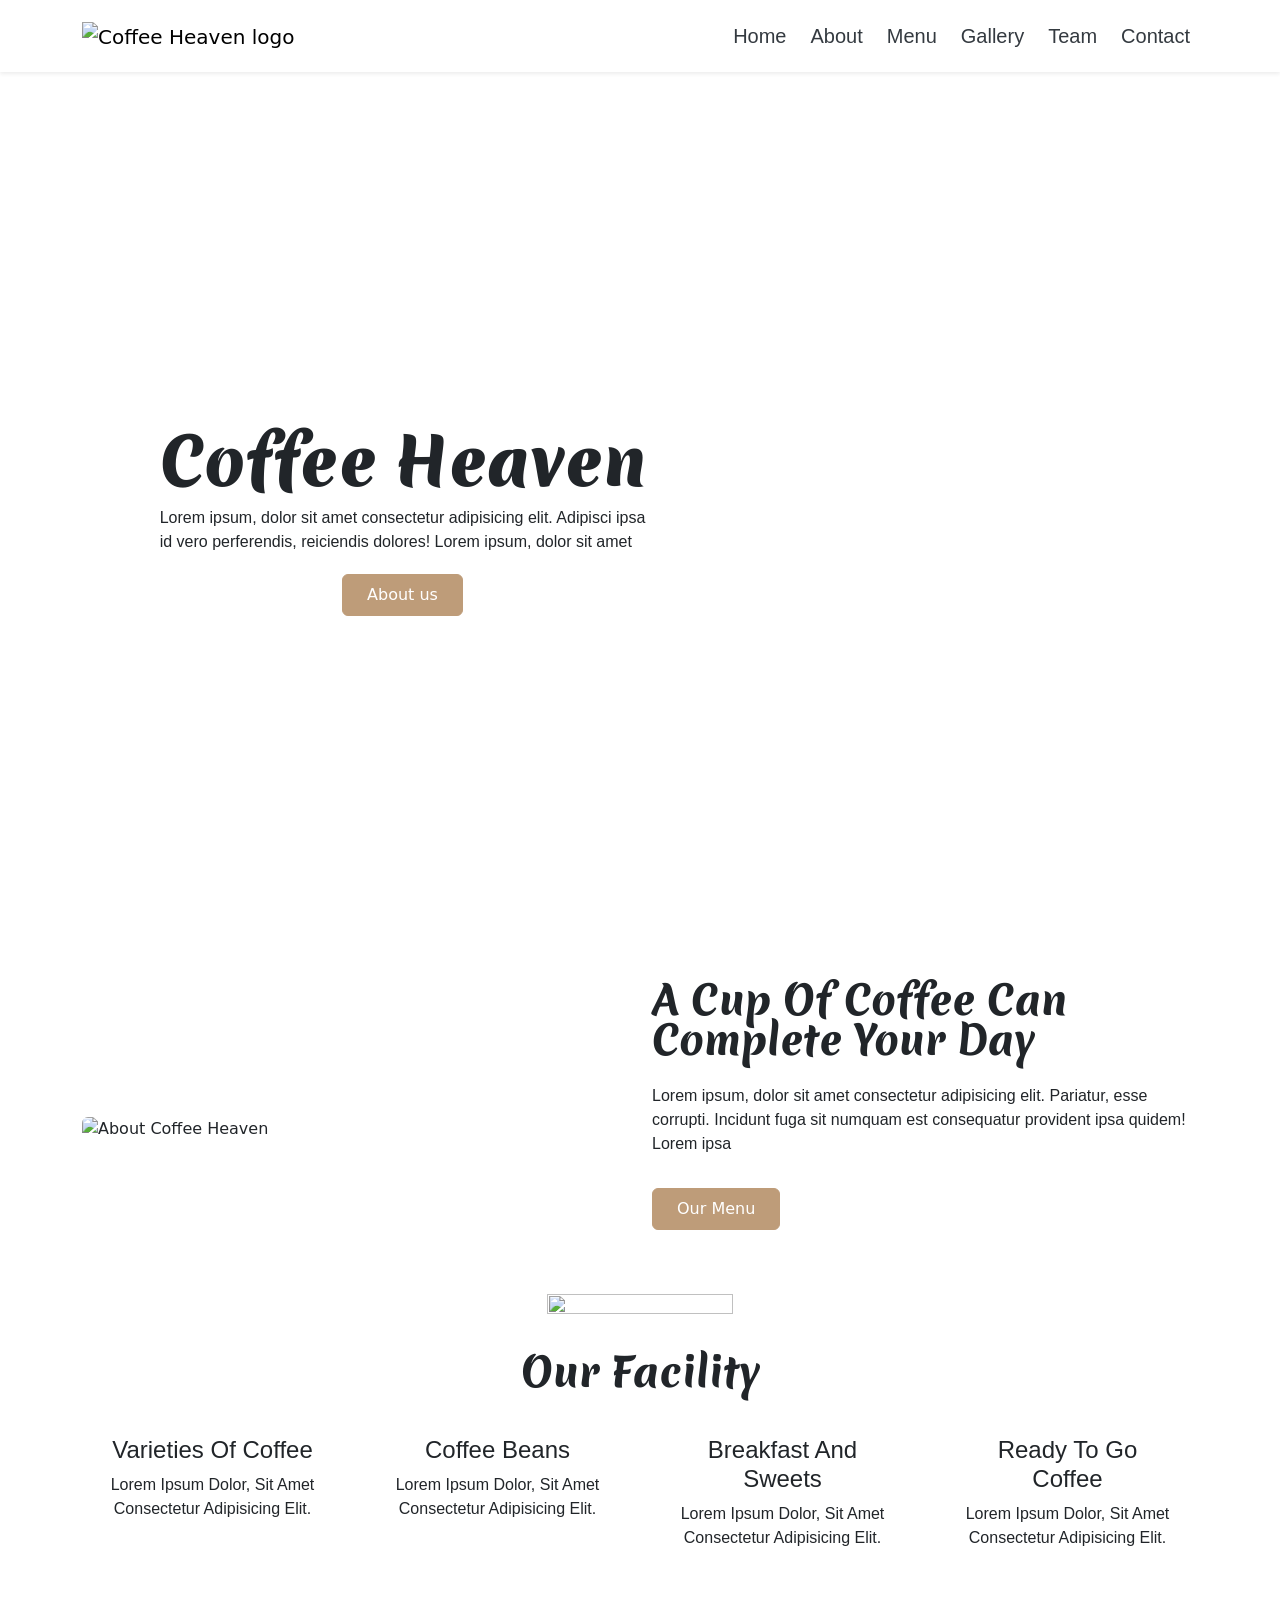
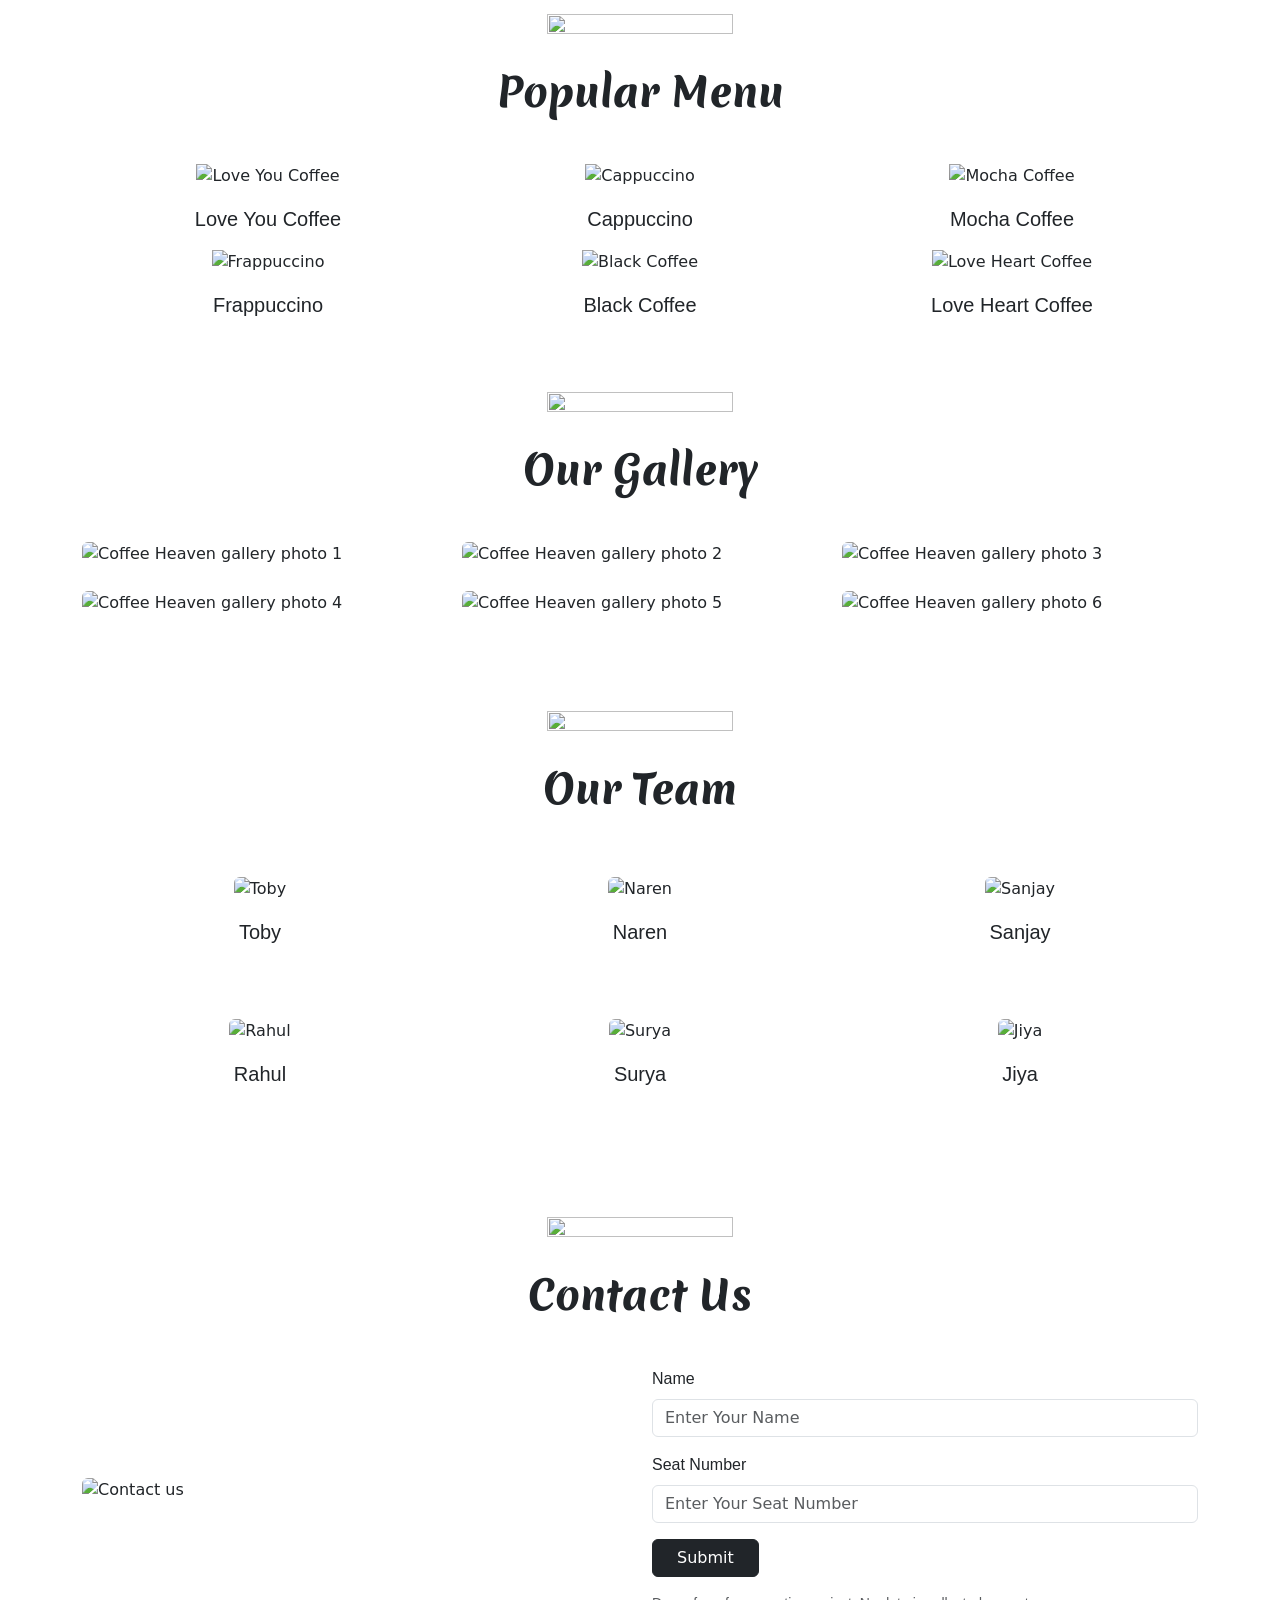
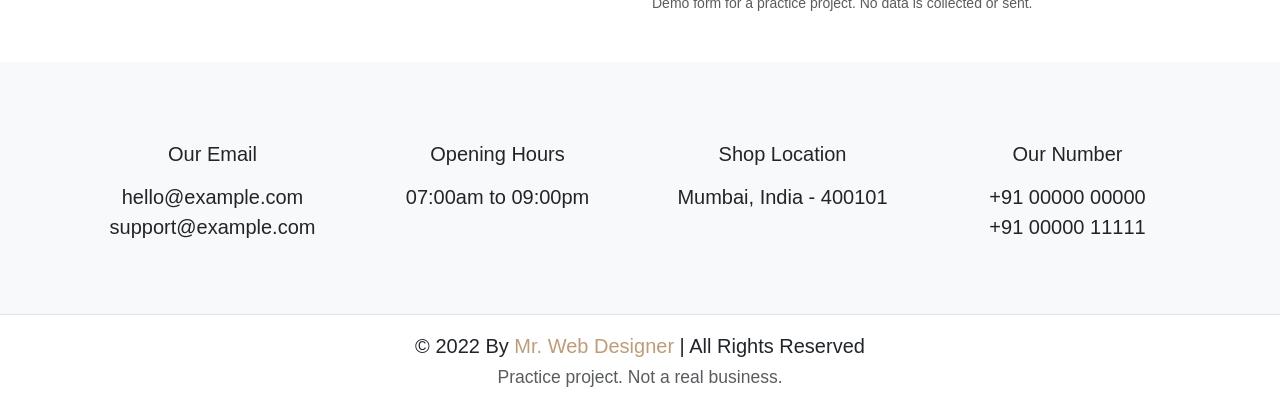
==== commit eac7b36c: "firstcommit" ====
--- a/index.html
+++ b/index.html
@@ -318,7 +318,7 @@
 
         <div class="row align-items-center g-4">
           <div class="col-12 col-md-6">
-            <img src="./assets/images/contact-img.jpg" alt="Contact us" class="img-fluid w-100 rounded"
+            <img src="./assets/images/contact-img (1).jpg" alt="Contact us" class="img-fluid w-100 rounded"
               loading="lazy">
           </div>
 
--- a/style.css
+++ b/style.css
@@ -3,37 +3,54 @@
   --secondaryColor: #666666;
   --darkColor: #333333;
   --lightColor: #ffffff;
-  --regularFont: 1.6rem;
-  --headingFont: 2.5rem;
-  --ffPrimary: "Nunito Sans", sans-serif;
+  --ffPrimary: "Nunito", sans-serif;
   --ffSecondary: "Merienda", cursive;
 }
 
-/* FIX 1: lowercase path to match assets/images/ used everywhere else
-   (case-sensitive servers will 404 on "Images") */
-#herosection {
-  background: linear-gradient(90deg, white, transparent 70%), url(./assets/images/Background_img.jpeg);
+html {
+  scroll-behavior: smooth;
+}
+
+/* keep section titles visible below the sticky navbar */
+section[id] {
+  scroll-margin-top: 90px;
+}
+
+/* ===== Fonts ===== */
+.nunito {
+  font-family: var(--ffPrimary);
+}
+
+.merienda {
+  font-family: var(--ffSecondary);
+}
+
+/* ===== Hero (folder name must be lowercase: assets/images) ===== */
+#home {
+  background:
+    linear-gradient(90deg, white, transparent 70%),
+    url("./assets/images/Background_img.jpeg");
   background-size: cover;
   background-position: center;
   background-repeat: no-repeat;
 }
 
-.primary-color {
-  color: var(--primaryColor);
-}
-
-.nav-link {
-  color: rgb(52, 58, 64)
-}
-
-/* FIX 4: fluid font-size instead of a fixed 65px that overrides
-   Bootstrap's .display-1 responsive scaling */
 #heading {
   color: rgb(33, 37, 41);
   font-size: clamp(2.5rem, 8vw, 65px);
   font-weight: 900;
 }
 
+/* ===== Navbar ===== */
+.nav-link {
+  color: rgb(52, 58, 64);
+}
+
+.nav-link:hover {
+  color: var(--primaryColor);
+}
+
+/* ===== Buttons ===== */
 .btn-primary-custom {
   background-color: var(--primaryColor);
   border-color: var(--primaryColor);
@@ -42,40 +59,39 @@
 
 .btn-primary-custom:hover {
   background-color: var(--darkColor);
+  border-color: var(--darkColor);
   color: var(--lightColor);
 }
 
-/* FIX 5: 6rem margin was flat across all breakpoints, pushing
-   navbar/hero/about content off-screen on mobile & tablet.
-   Now it only applies at desktop widths and scales down below that. */
-.box {
-  margin-right: 0;
-}
-
-
-.merienda {
-  font-family: "Merienda", serif;
-}
-#content{
+/* ===== About ===== */
+#content {
   color: rgb(33, 37, 41);
   font-weight: 800;
 }
 
-/* FIX 3: fixed 565px width caused horizontal overflow on mobile/tablet;
-   fixed 45px height clipped wrapped text. Now fluid + auto height. */
-#para{
+#para {
   width: 100%;
   max-width: 565px;
   height: auto;
 }
 
+/* ===== Helpers ===== */
+.primary-color {
+  color: var(--primaryColor);
+}
+
 .fw-800 {
   font-weight: 800;
 }
-.headin{
-  width: 235px;
-  height: 40px;
-}
+
 .fs-40 {
   font-size: 40px;
 }
+
+.fs-small {
+  font-size: 1rem;
+}
+
+.line-height-30 {
+  line-height: 30px;
+}
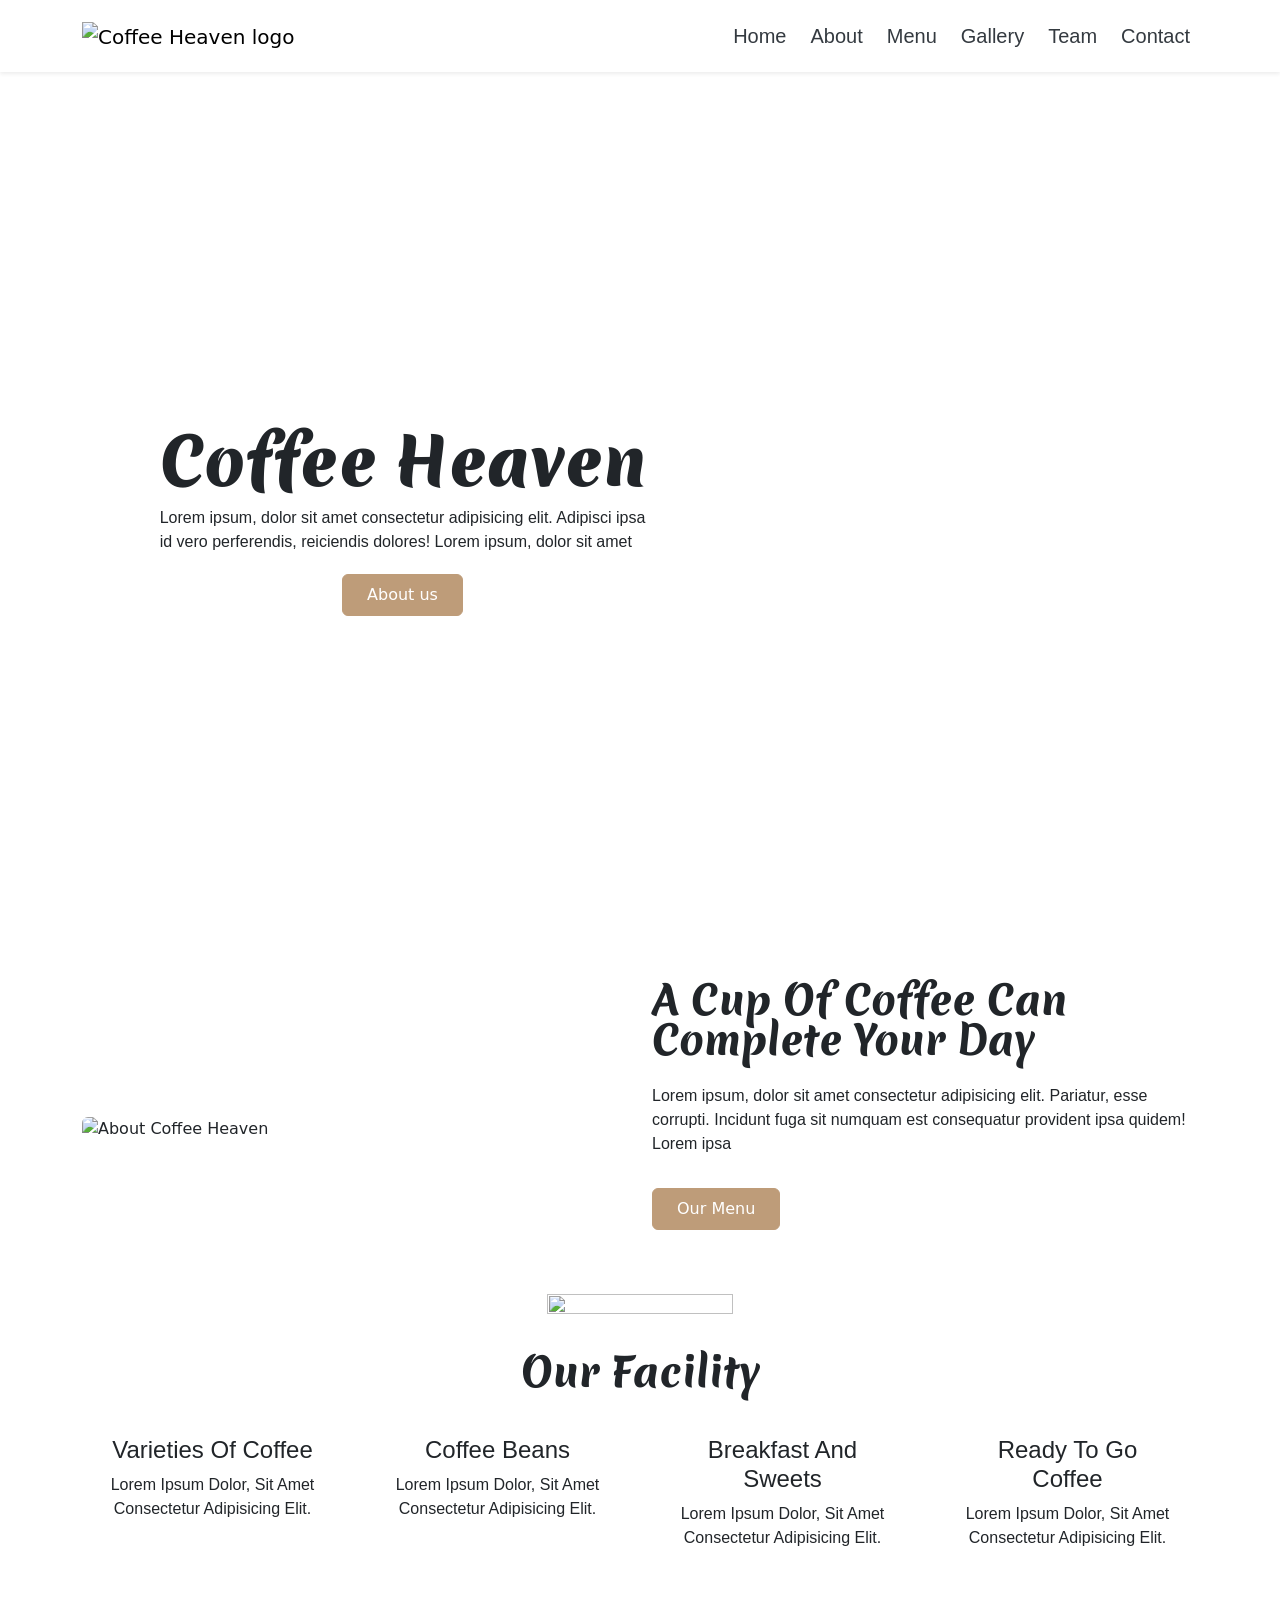
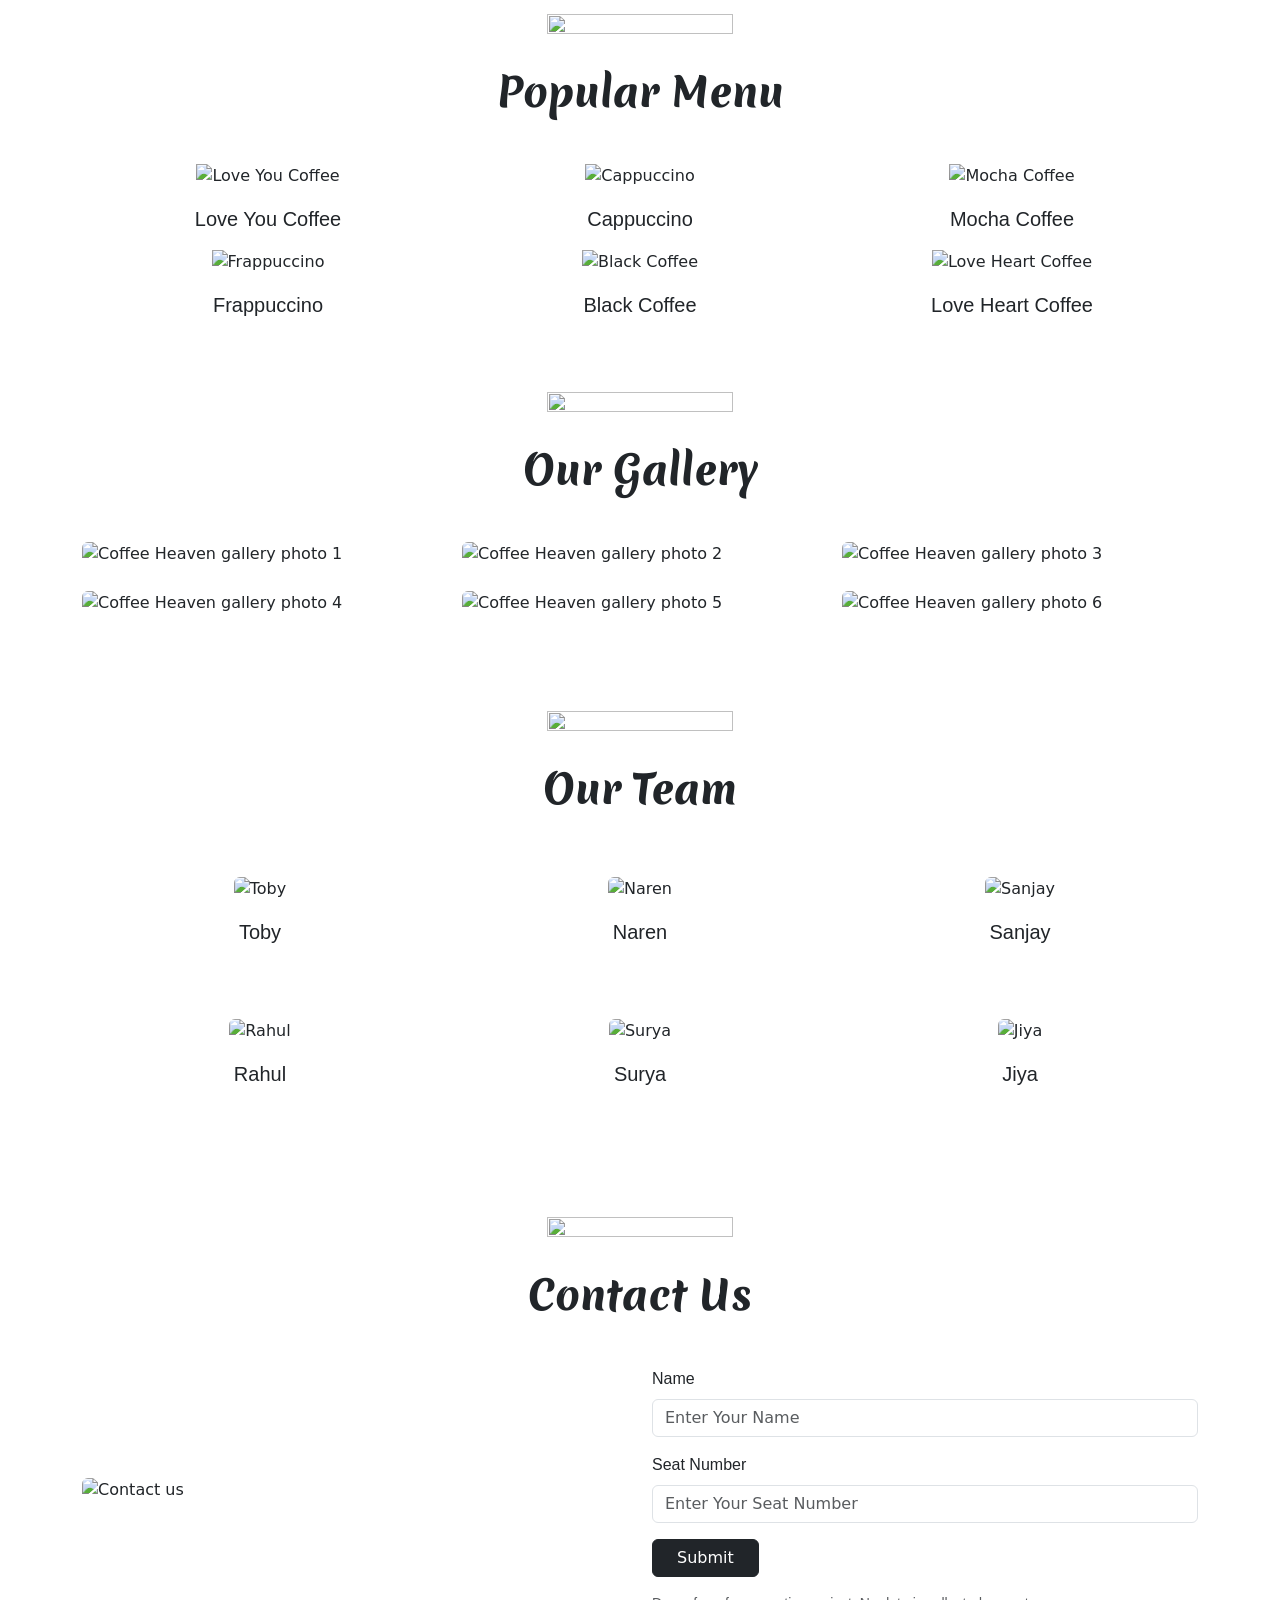
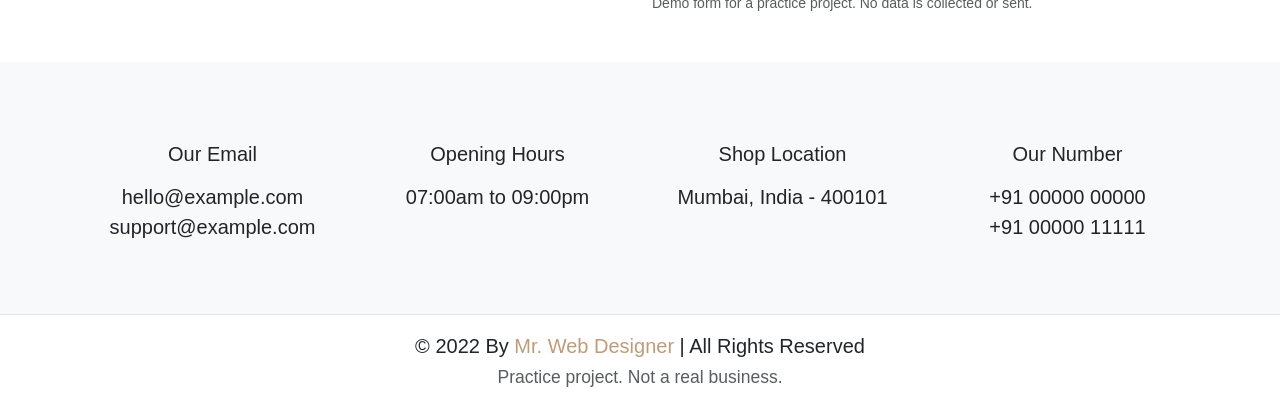
==== commit e2c407f1: "Initial commit" ====
--- a/index.html
+++ b/index.html
@@ -23,7 +23,7 @@
     integrity="sha512-2SwdPD6INVrV/lHTZbO2nodKhrnDdJK9/kg2XD1r9uGqPo1cUbujc+IYdlYdEErWNu69gVcYgdxlmVmzTWnetw=="
     crossorigin="anonymous" referrerpolicy="no-referrer">
 
-  <!-- Custom CSS -->
+  <!-- Custom CSS (theme overrides only) -->
   <link rel="stylesheet" href="style.css">
 </head>
 
@@ -39,7 +39,7 @@
           <span class="navbar-toggler-icon"></span>
         </button>
         <div class="collapse navbar-collapse" id="navbarNav">
-          <ul class="navbar-nav ms-auto gap-lg-2 text-center" id="navigation">
+          <ul class="navbar-nav ms-auto gap-lg-2 text-center">
             <li class="nav-item"><a class="nav-link nunito fs-5 fw-normal lh-lg" href="#home">Home</a></li>
             <li class="nav-item"><a class="nav-link nunito fs-5 fw-normal lh-lg" href="#about">About</a></li>
             <li class="nav-item"><a class="nav-link nunito fs-5 fw-normal lh-lg" href="#menu">Menu</a></li>
@@ -56,14 +56,14 @@
       <div class="container">
         <div class="row min-vh-100 align-items-center">
           <div class="col-12 col-sm-10 col-md-8 col-lg-7">
-            <div class="box d-flex flex-column align-items-center gap-1">
+            <div class="d-flex flex-column align-items-center gap-1">
               <h1 class="merienda display-1 lh-1" id="heading">Coffee Heaven</h1>
-              <p class="nunito fs-small fw-normal lh-base">
+              <p class="nunito fs-6 fw-normal lh-base">
                 Lorem ipsum, dolor sit amet consectetur adipisicing elit. Adipisci ipsa
                 <br class="d-none d-md-block">
                 id vero perferendis, reiciendis dolores! Lorem ipsum, dolor sit amet
               </p>
-              <a href="#about" class="btn btn-primary-custom px-4 py-2">About us</a>
+              <a href="#about" class="btn btn-primary px-4 py-2">About us</a>
             </div>
           </div>
         </div>
@@ -85,12 +85,12 @@
 
           <div class="col-12 col-md-6">
             <div class="d-flex flex-column align-items-start gap-3">
-              <h2 class="merienda display-6 lh-1" id="content">A Cup Of Coffee Can Complete Your Day</h2>
-              <p class="fs-small fw-normal lh-base nunito" id="para">
+              <h2 class="merienda display-6 lh-1 fw-800">A Cup Of Coffee Can Complete Your Day</h2>
+              <p class="fs-6 fw-normal lh-base nunito w-100" style="max-width: 565px;">
                 Lorem ipsum, dolor sit amet consectetur adipisicing elit. Pariatur, esse corrupti.
                 Incidunt fuga sit numquam est consequatur provident ipsa quidem! Lorem ipsa
               </p>
-              <a href="#menu" class="btn btn-primary-custom mb-5 px-4 py-2">Our Menu</a>
+              <a href="#menu" class="btn btn-primary mb-5 px-4 py-2">Our Menu</a>
             </div>
           </div>
         </div>
@@ -163,8 +163,8 @@
 
         <div class="row g-0 text-center">
           <div class="col-12 col-sm-6 col-md-4">
-            <img src="./assets/images/menu-1.png" alt="Love You Coffee" class="img-fluid mb-3" width="300"
-              height="300" loading="lazy">
+            <img src="./assets/images/menu-1.png" alt="Love You Coffee" class="img-fluid mb-3" width="300" height="300"
+              loading="lazy">
             <p class="fs-5 fw-normal nunito">Love You Coffee</p>
           </div>
 
@@ -217,28 +217,28 @@
 
         <div class="row g-4">
           <div class="col-12 col-sm-6 col-md-4">
-            <img src="./assets/images/gallery-1.jpg" alt="Coffee Heaven gallery photo 1"
-              class="img-fluid w-100 rounded" loading="lazy">
-          </div>
-          <div class="col-12 col-sm-6 col-md-4">
-            <img src="./assets/images/gallery-2.jpg" alt="Coffee Heaven gallery photo 2"
-              class="img-fluid w-100 rounded" loading="lazy">
-          </div>
-          <div class="col-12 col-sm-6 col-md-4">
-            <img src="./assets/images/gallery-3.jpg" alt="Coffee Heaven gallery photo 3"
-              class="img-fluid w-100 rounded" loading="lazy">
-          </div>
-          <div class="col-12 col-sm-6 col-md-4">
-            <img src="./assets/images/gallery-4.jpg" alt="Coffee Heaven gallery photo 4"
-              class="img-fluid w-100 rounded" loading="lazy">
-          </div>
-          <div class="col-12 col-sm-6 col-md-4">
-            <img src="./assets/images/gallery-5.jpg" alt="Coffee Heaven gallery photo 5"
-              class="img-fluid w-100 rounded" loading="lazy">
-          </div>
-          <div class="col-12 col-sm-6 col-md-4">
-            <img src="./assets/images/gallery-6.jpg" alt="Coffee Heaven gallery photo 6"
-              class="img-fluid w-100 rounded" loading="lazy">
+            <img src="./assets/images/gallery-1.jpg" alt="Coffee Heaven gallery photo 1" class="img-fluid w-100 rounded"
+              loading="lazy">
+          </div>
+          <div class="col-12 col-sm-6 col-md-4">
+            <img src="./assets/images/gallery-2.jpg" alt="Coffee Heaven gallery photo 2" class="img-fluid w-100 rounded"
+              loading="lazy">
+          </div>
+          <div class="col-12 col-sm-6 col-md-4">
+            <img src="./assets/images/gallery-3.jpg" alt="Coffee Heaven gallery photo 3" class="img-fluid w-100 rounded"
+              loading="lazy">
+          </div>
+          <div class="col-12 col-sm-6 col-md-4">
+            <img src="./assets/images/gallery-4.jpg" alt="Coffee Heaven gallery photo 4" class="img-fluid w-100 rounded"
+              loading="lazy">
+          </div>
+          <div class="col-12 col-sm-6 col-md-4">
+            <img src="./assets/images/gallery-5.jpg" alt="Coffee Heaven gallery photo 5" class="img-fluid w-100 rounded"
+              loading="lazy">
+          </div>
+          <div class="col-12 col-sm-6 col-md-4">
+            <img src="./assets/images/gallery-6.jpg" alt="Coffee Heaven gallery photo 6" class="img-fluid w-100 rounded"
+              loading="lazy">
           </div>
         </div>
       </div>
@@ -311,7 +311,7 @@
               <figure class="mb-2">
                 <img src="./assets/images/heading-img.jpg" alt="" class="img-fluid" width="186" height="46">
               </figure>
-              <h2 class="display-6 merienda fw-800 fs-40">Contact Us</h2>
+              <h2 class="display-6 merienda fw-800">Contact Us</h2>
             </div>
           </div>
         </div>
@@ -327,8 +327,7 @@
             <form class="d-flex flex-column gap-3" id="demoForm" novalidate>
               <div>
                 <label for="name" class="form-label nunito">Name</label>
-                <input type="text" id="name" name="name" class="form-control" placeholder="Enter Your Name"
-                  required>
+                <input type="text" id="name" name="name" class="form-control" placeholder="Enter Your Name" required>
               </div>
 
               <div>
@@ -351,7 +350,7 @@
         <div class="row g-4 text-center">
           <div class="col-12 col-sm-6 col-lg-3">
             <div class="h-100 p-4">
-              <i class="fa-solid fa-envelope fs-2 mb-3" id="icon"></i>
+              <i class="fa-solid fa-envelope fs-2 mb-3"></i>
               <h3 class="h5 fs-5 nunito fw-medium lh-lg">Our Email</h3>
               <p class="mb-0 fs-5 nunito fw-normal">
                 hello@example.com
@@ -395,8 +394,8 @@
     <!-- COPYRIGHT -->
     <section class="py-3 text-center border-top">
       <div class="container">
-        <p class="mb-0 fs-5 fw-normal line-height-30 nunito">
-          &copy; 2022 By <span class="primary-color">Mr. Web Designer</span> | All Rights Reserved
+        <p class="mb-0 fs-5 fw-normal lh-base nunito">
+          &copy; 2022 By <span class="text-primary">Mr. Web Designer</span> | All Rights Reserved
           <br>
           <small class="text-muted">Practice project. Not a real business.</small>
         </p>
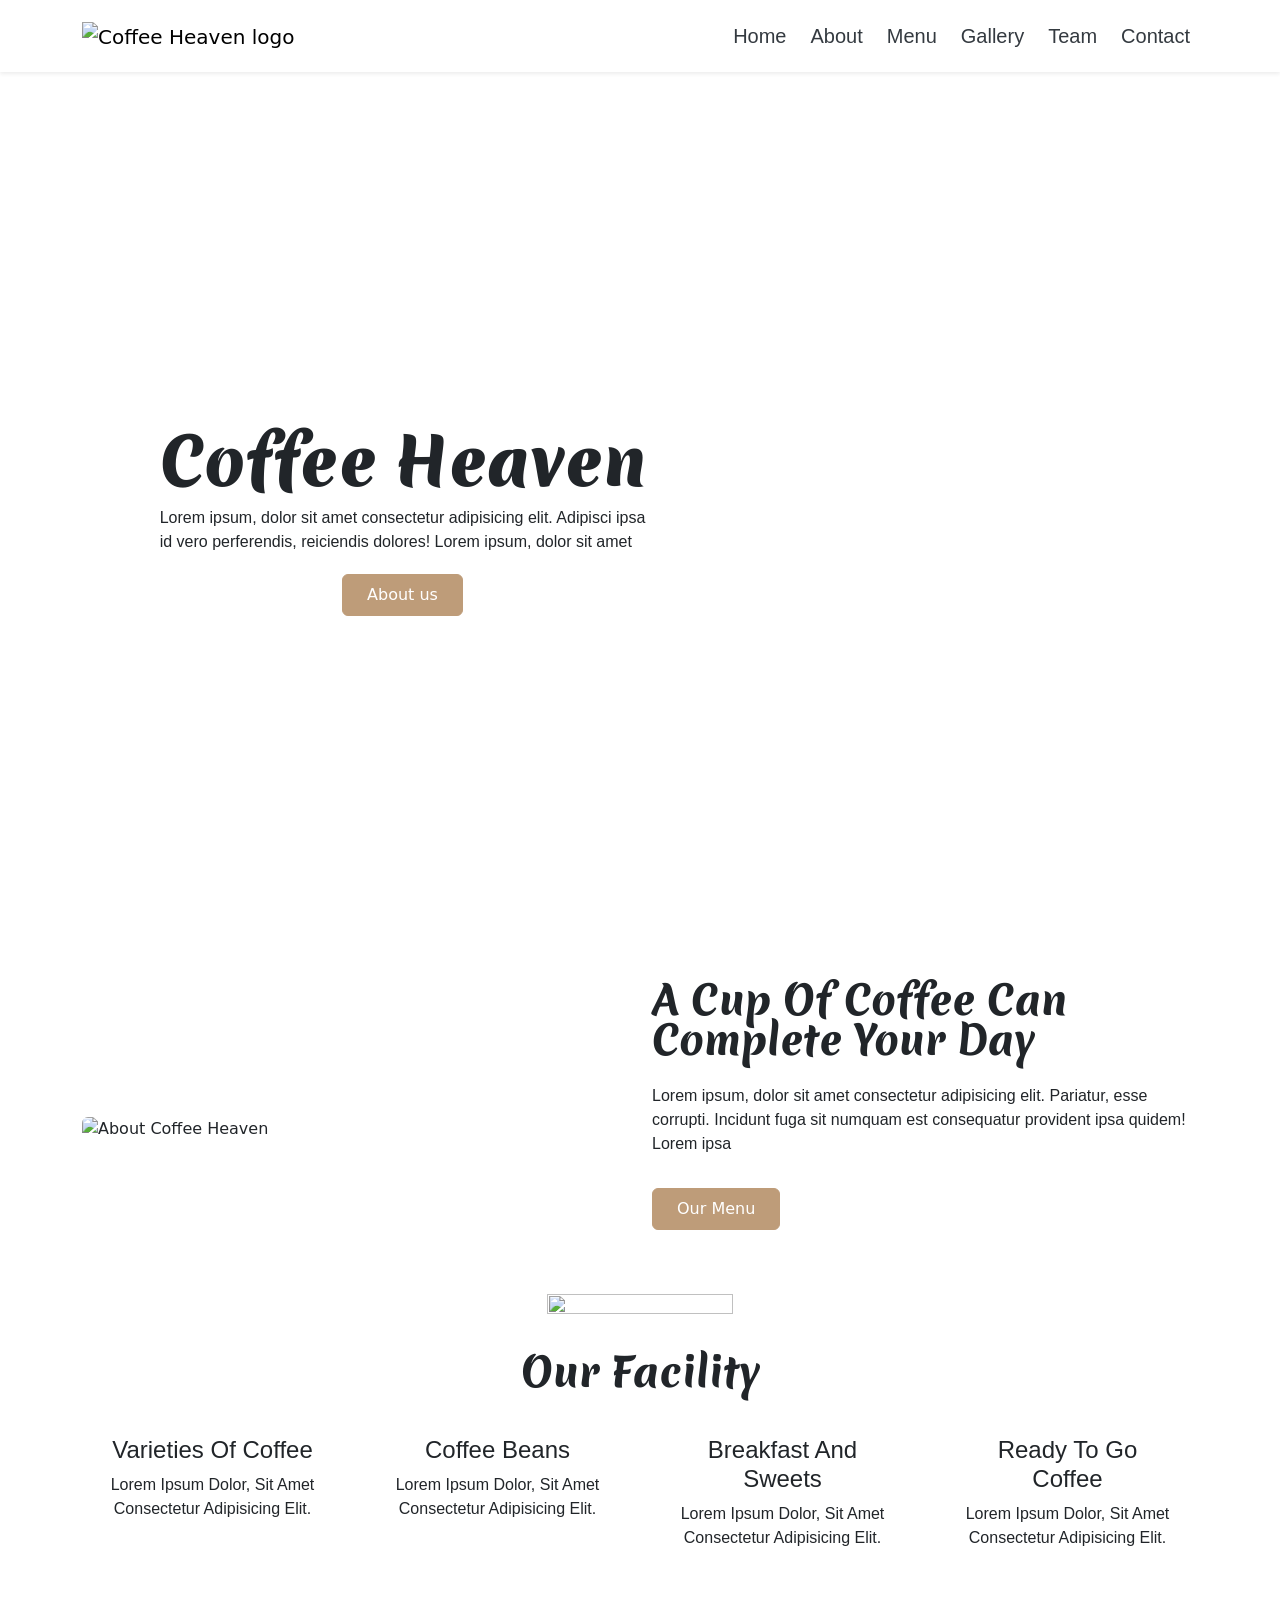
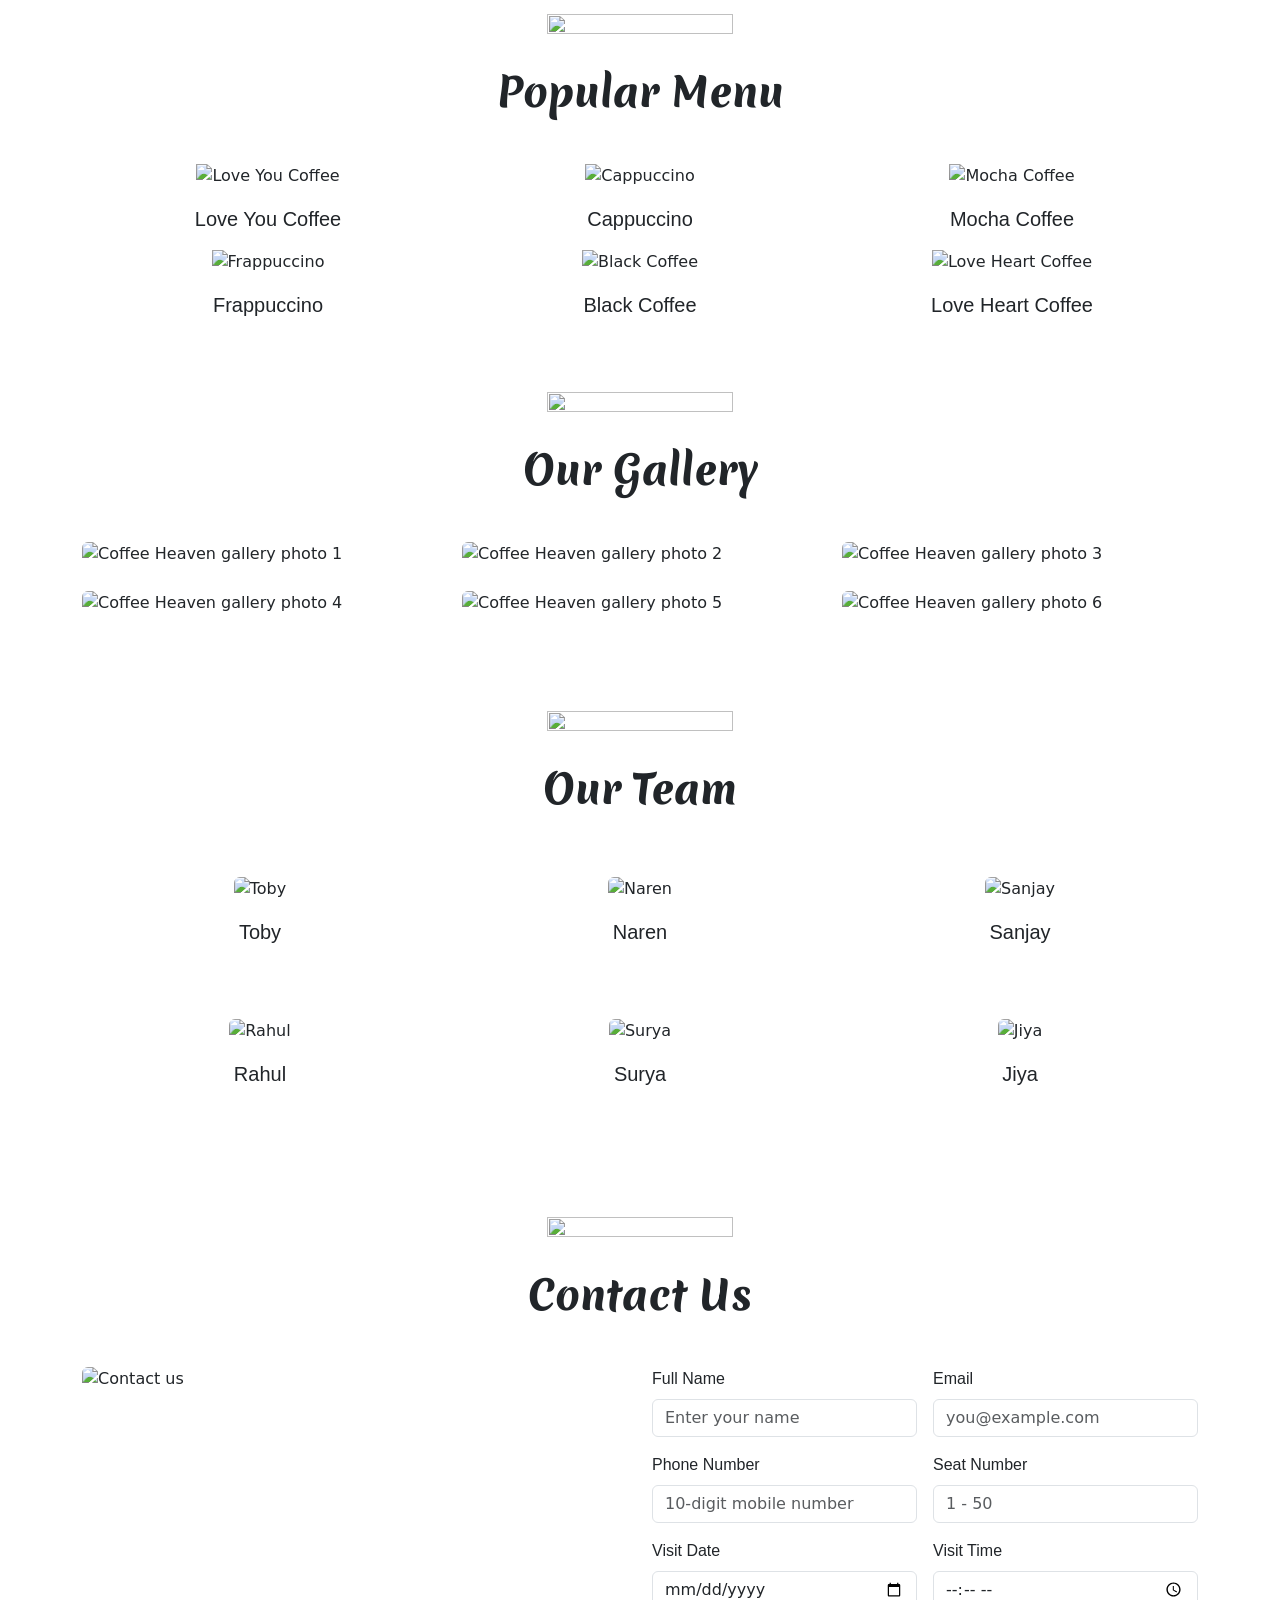
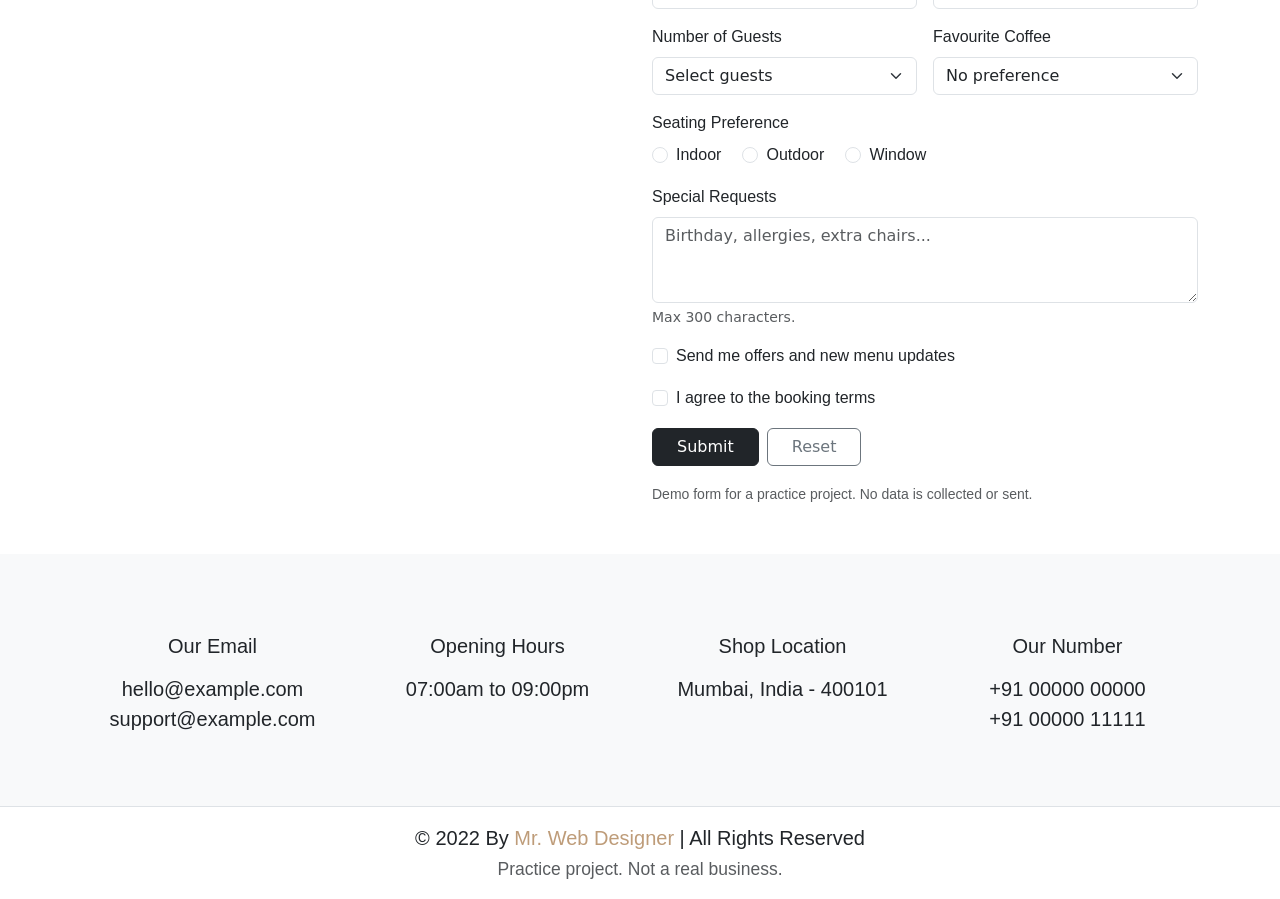
==== commit e00ef7ac: "Update coffee shop website" ====
--- a/index.html
+++ b/index.html
@@ -316,7 +316,7 @@
           </div>
         </div>
 
-        <div class="row align-items-center g-4">
+        <div class="row align-items-start g-4">
           <div class="col-12 col-md-6">
             <img src="./assets/images/contact-img (1).jpg" alt="Contact us" class="img-fluid w-100 rounded"
               loading="lazy">
@@ -324,20 +324,138 @@
 
           <div class="col-12 col-md-6">
             <!-- Demo form: nothing is sent or stored -->
-            <form class="d-flex flex-column gap-3" id="demoForm" novalidate>
-              <div>
-                <label for="name" class="form-label nunito">Name</label>
-                <input type="text" id="name" name="name" class="form-control" placeholder="Enter Your Name" required>
-              </div>
-
-              <div>
+            <form class="row g-3" id="demoForm" novalidate>
+
+              <!-- Name -->
+              <div class="col-12 col-sm-6">
+                <label for="name" class="form-label nunito">Full Name</label>
+                <input type="text" id="name" name="name" class="form-control" placeholder="Enter your name"
+                  minlength="2" autocomplete="name" required>
+                <div class="invalid-feedback">Please enter your name (min 2 characters).</div>
+              </div>
+
+              <!-- Email -->
+              <div class="col-12 col-sm-6">
+                <label for="email" class="form-label nunito">Email</label>
+                <input type="email" id="email" name="email" class="form-control" placeholder="you@example.com"
+                  autocomplete="email" required>
+                <div class="invalid-feedback">Please enter a valid email address.</div>
+              </div>
+
+              <!-- Phone -->
+              <div class="col-12 col-sm-6">
+                <label for="phone" class="form-label nunito">Phone Number</label>
+                <input type="tel" id="phone" name="phone" class="form-control" placeholder="10-digit mobile number"
+                  pattern="[6-9][0-9]{9}" maxlength="10" autocomplete="tel" required>
+                <div class="invalid-feedback">Enter a valid 10-digit Indian mobile number.</div>
+              </div>
+
+              <!-- Seat number -->
+              <div class="col-12 col-sm-6">
                 <label for="seatNumber" class="form-label nunito">Seat Number</label>
-                <input type="number" id="seatNumber" name="seat-number" class="form-control"
-                  placeholder="Enter Your Seat Number" min="1" required>
-              </div>
-
-              <button type="submit" class="btn btn-dark align-self-start px-4">Submit</button>
-              <small class="text-muted nunito">Demo form for a practice project. No data is collected or sent.</small>
+                <input type="number" id="seatNumber" name="seat-number" class="form-control" placeholder="1 - 50"
+                  min="1" max="50" required>
+                <div class="invalid-feedback">Seat number must be between 1 and 50.</div>
+              </div>
+
+              <!-- Date -->
+              <div class="col-12 col-sm-6">
+                <label for="visitDate" class="form-label nunito">Visit Date</label>
+                <input type="date" id="visitDate" name="visit-date" class="form-control" required>
+                <div class="invalid-feedback">Please choose a date.</div>
+              </div>
+
+              <!-- Time (matches opening hours 7am - 9pm) -->
+              <div class="col-12 col-sm-6">
+                <label for="visitTime" class="form-label nunito">Visit Time</label>
+                <input type="time" id="visitTime" name="visit-time" class="form-control" min="07:00" max="21:00"
+                  required>
+                <div class="invalid-feedback">Choose a time between 7:00 AM and 9:00 PM.</div>
+              </div>
+
+              <!-- Guests -->
+              <div class="col-12 col-sm-6">
+                <label for="guests" class="form-label nunito">Number of Guests</label>
+                <select id="guests" name="guests" class="form-select" required>
+                  <option value="" selected disabled>Select guests</option>
+                  <option value="1">1</option>
+                  <option value="2">2</option>
+                  <option value="3">3</option>
+                  <option value="4">4</option>
+                  <option value="5+">5 or more</option>
+                </select>
+                <div class="invalid-feedback">Please select the number of guests.</div>
+              </div>
+
+              <!-- Favourite coffee (from your menu) -->
+              <div class="col-12 col-sm-6">
+                <label for="coffeeType" class="form-label nunito">Favourite Coffee</label>
+                <select id="coffeeType" name="coffee-type" class="form-select">
+                  <option value="" selected>No preference</option>
+                  <option>Love You Coffee</option>
+                  <option>Cappuccino</option>
+                  <option>Mocha Coffee</option>
+                  <option>Frappuccino</option>
+                  <option>Black Coffee</option>
+                  <option>Love Heart Coffee</option>
+                </select>
+              </div>
+
+              <!-- Seating preference (radio group) -->
+              <fieldset class="col-12">
+                <legend class="form-label nunito fs-6">Seating Preference</legend>
+                <div class="form-check form-check-inline">
+                  <input class="form-check-input" type="radio" name="seating" id="seatIndoor" value="indoor" required>
+                  <label class="form-check-label nunito" for="seatIndoor">Indoor</label>
+                </div>
+                <div class="form-check form-check-inline">
+                  <input class="form-check-input" type="radio" name="seating" id="seatOutdoor" value="outdoor">
+                  <label class="form-check-label nunito" for="seatOutdoor">Outdoor</label>
+                </div>
+                <div class="form-check form-check-inline">
+                  <input class="form-check-input" type="radio" name="seating" id="seatWindow" value="window">
+                  <label class="form-check-label nunito" for="seatWindow">Window</label>
+                </div>
+              </fieldset>
+
+              <!-- Message -->
+              <div class="col-12">
+                <label for="message" class="form-label nunito">Special Requests</label>
+                <textarea id="message" name="message" class="form-control" rows="3" maxlength="300"
+                  placeholder="Birthday, allergies, extra chairs..."></textarea>
+                <div class="form-text">Max 300 characters.</div>
+              </div>
+
+              <!-- Newsletter -->
+              <div class="col-12">
+                <div class="form-check">
+                  <input class="form-check-input" type="checkbox" id="newsletter" name="newsletter">
+                  <label class="form-check-label nunito" for="newsletter">
+                    Send me offers and new menu updates
+                  </label>
+                </div>
+              </div>
+
+              <!-- Terms (required) -->
+              <div class="col-12">
+                <div class="form-check">
+                  <input class="form-check-input" type="checkbox" id="terms" name="terms" required>
+                  <label class="form-check-label nunito" for="terms">
+                    I agree to the booking terms
+                  </label>
+                  <div class="invalid-feedback">You must agree before submitting.</div>
+                </div>
+              </div>
+
+              <!-- Buttons -->
+              <div class="col-12 d-flex gap-2">
+                <button type="submit" class="btn btn-dark px-4">Submit</button>
+                <button type="reset" class="btn btn-outline-secondary px-4">Reset</button>
+              </div>
+
+              <div class="col-12">
+                <small class="text-muted nunito">Demo form for a practice project. No data is collected or sent.</small>
+              </div>
             </form>
           </div>
         </div>
@@ -410,11 +528,26 @@
 
   <!-- Demo form handler -->
   <script>
-    document.getElementById("demoForm").addEventListener("submit", function (e) {
+    const form = document.getElementById("demoForm");
+
+    // Block past dates
+    document.getElementById("visitDate").min = new Date().toISOString().split("T")[0];
+
+    form.addEventListener("submit", function (e) {
       e.preventDefault();
+      e.stopPropagation();
+
+      if (!form.checkValidity()) {
+        form.classList.add("was-validated");
+        return;
+      }
+
       alert("Demo form only. Nothing was sent.");
-      this.reset();
+      form.reset();
+      form.classList.remove("was-validated");
     });
+
+    form.addEventListener("reset", () => form.classList.remove("was-validated"));
   </script>
 </body>
 
